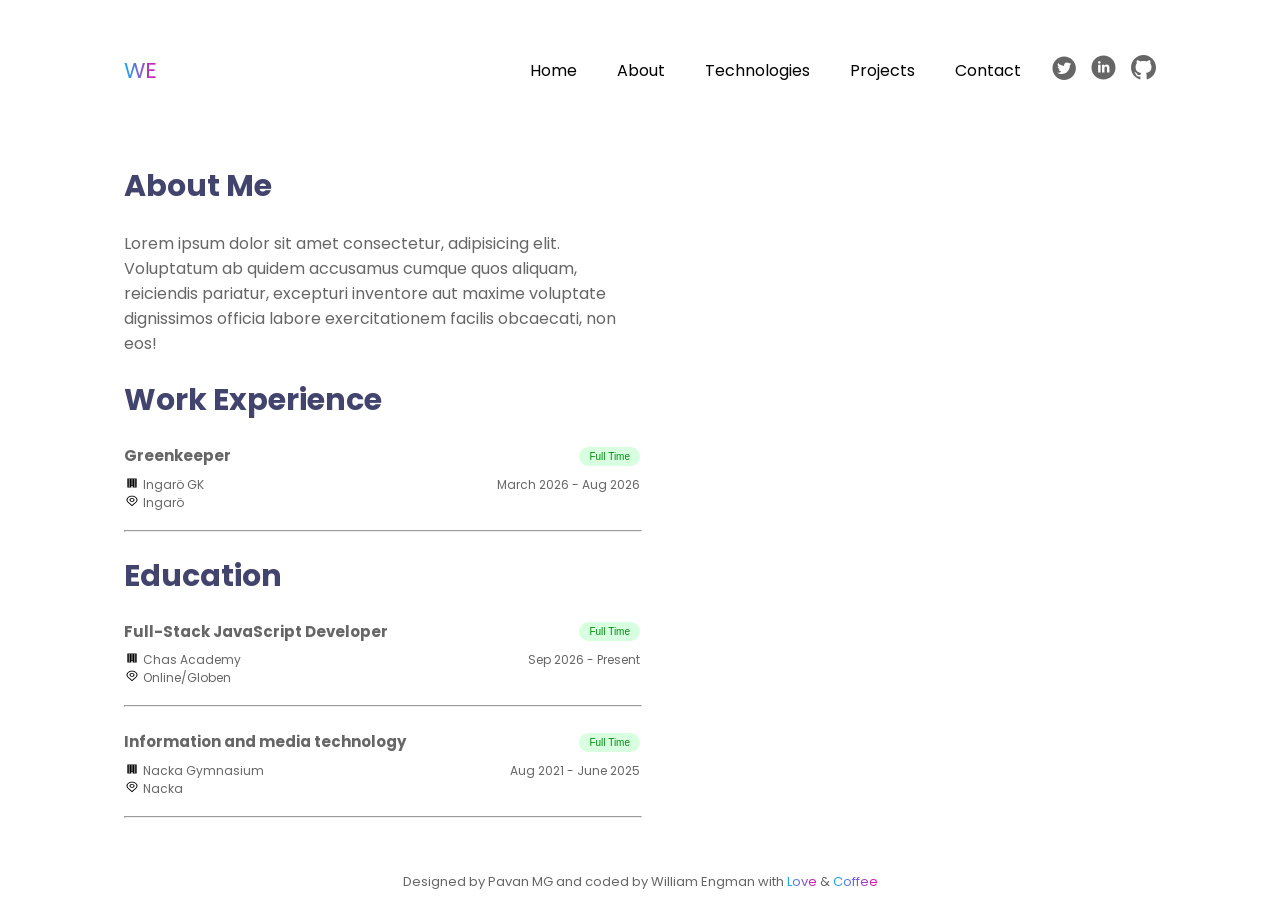
==== pages/about.html @ 75f8ebe2 "Refactor headings and styles in about, projects, and technologies pages; enhance layout and responsi" ====
<!DOCTYPE html>
<html lang="en">
<head>
    <meta charset="UTF-8">
    <meta name="viewport" content="width=device-width, initial-scale=1.0">
    <link rel="stylesheet" href="../styles/base.css">
    <link rel="stylesheet" href="../styles/about.css">
    <title>About</title>
</head>
<body>
    <div class="container">
        <header>
            <a href="../index.html" class="logo">WE</a>
            <!-- Mobile -->
            <details class="mobile-menu">
                <summary>☰</summary>

                <div class="menu-content">
                <nav>
                    <ul>
                        <li><a href="../index.html">Home</a></li>
                        <li><a href="about.html">About</a></li>
                        <li><a href="technologies.html">Technologies</a></li>
                        <li><a href="projects.html">Projects</a></li>
                        <li><a href="contact.html">Contact</a></li>
                    </ul>

                    <div class="socials">
                        <a href="#"><img src="../svg/social/twitter.svg" alt="Twitter"></a>
                        <a href="#"><img src="../svg/social/linkedin.svg" alt="LinkedIn"></a>
                        <a href="#"><img src="../svg/social/github.svg" alt="GitHub"></a>
                    </div>
                </nav>
                </div>
            </details>

            <!-- Desktop -->
            <div class="desktop-menu">
                <nav>
                    <ul>
                        <li><a href="../index.html">Home</a></li>
                        <li><a href="about.html">About</a></li>
                        <li><a href="technologies.html">Technologies</a></li>
                        <li><a href="projects.html">Projects</a></li>
                        <li><a href="contact.html">Contact</a></li>
                    </ul>
                </nav>

                <div class="socials">
                    <a href="#"><img src="../svg/social/twitter-light.svg" alt="Twitter"></a>
                    <a href="#"><img src="../svg/social/linkedin-light.svg" alt="LinkedIn"></a>
                    <a href="#"><img src="../svg/social/github-light.svg" alt="GitHub"></a>
                </div>
            </div>
        </header>

        <main>
            <section class="about-me"> 
                <h1 class="title-h1">About Me</h1>
                <p class="about-text">Lorem ipsum dolor sit amet consectetur, adipisicing elit. Voluptatum ab quidem accusamus cumque quos aliquam, 
                    reiciendis pariatur, excepturi inventore aut maxime voluptate 
                    dignissimos officia labore exercitationem facilis obcaecati, non eos!
                </p>
            </section>

            <section>
                <h2 class="title">Work Experience</h2>
                <div class="career-list">
                    <article class="career">
                        <h3>Greenkeeper</h3>

                        <button class="career-type">Full Time</button>

                        <div class="career-info">
                            <p><img src="../svg/career/office.svg"> Ingarö GK</p>
                            <p><img src="../svg/career/location.svg"> Ingarö</p>
                        </div>

                        <time class="career-date">
                            <p>March 2026 - Aug 2026</p> 
                        </time>
                        <hr>
                    </article>
                </div>
            </section>
            
            <section>
                <h2 class="title">Education</h2>
                <div class="career-list">
                    <article class="career">
                        <h3>Full-Stack JavaScript Developer</h3>

                        <button class="career-type">Full Time</button>

                        <div class="career-info">
                            <p><img src="../svg/career/office.svg"> Chas Academy</p>
                            <p><img src="../svg/career/location.svg"> Online/Globen</p>
                        </div>

                        <time class="career-date">
                            <p>Sep 2026 - Present</p> 
                        </time>
                        <hr>
                    </article>

                    <article class="career">
                        <h3>Information and media technology</h3>

                        <button class="career-type">Full Time</button>

                        <div class="career-info">
                            <p><img src="../svg/career/office.svg"> Nacka Gymnasium</p>
                            <p><img src="../svg/career/location.svg"> Nacka</p>
                        </div>

                        <time class="career-date">
                            <p>Aug 2021 - June 2025</p> 
                        </time>
                        <hr>
                    </article>
                </div>
            </section>
        </main>
    </div>

    <footer class="site-footer">
        <p>
            Designed by Pavan MG and coded by William Engman with <span>Love</span> & <span>Coffee</span>
        </p>
    </footer>
</body>
</html>
---- styles/base.css ----
@import url('https://fonts.googleapis.com/css2?family=Poppins:wght@400;500;600;700&display=swap');

* {
  margin: 0;
}

:root {
  /* Colors */
  --color-heading: #42446e;
  --gradient-heading: linear-gradient(
    90deg,
    #13b0f5 0%,
    #e70faa 100%
  );

  --color-content-dark: #666666;
  --color-heading-dark-mode: #cccccc;
  --color-content-light: #a7a7a7;
  --color-dark-mode: #191919;

  --color-button-text: #018c0f;
  --color-button-success: #d7ffe0;

  /* Layout */
  --mobile-page-padding: 24px;
  --desktop-page-padding: 30px 100px;
  --title-padding: 25px;
  --mobile-padding-nav-to-title: 60px;
  --desktop-padding-nav-to-title: 80px;

  /* Gradients */
  --gradient-360: linear-gradient(
    360deg,
    #13b0f5 0%,
    #e70faa 100%
  );

  /* Typography */
  --nav-fontsize: 22px;
}

/* Mobile styles */

body {
  min-height: 100vh;
  display: flex;
  flex-direction: column;
  font-family: "Poppins", sans-serif;
}

a {
    color: var(--color-dark)
}

.title-h1 {
  padding-top: var(--mobile-padding-nav-to-title);
}

.title {
    padding-top: var(--title-padding);
}

h1, 
h2
{
  font-size: 21px;
  line-height: 1.3;
}

h3 {
  font-size: 15px;
  color: var(--color-content-dark);
  line-height: 1.5;
}

p {
  color: var(--color-content-dark);
}

.container {
    margin: var(--mobile-page-padding);
    flex: 1;
    display: flex;
    flex-direction: column;
}

header {
  display: grid;
  grid-template-columns: auto 1fr;
  align-items: start;
}

footer {
  text-align: center;
  height: 1px;

  p {
    padding: 0px;
    font-size: 13px;
  }

  span {
    background: var(--gradient-heading);
    background-clip: text;
    -webkit-background-clip: text;

    color: transparent;
    -webkit-text-fill-color: transparent;
  }
}

.logo {
    grid-column: 1;
    text-decoration: none;
    font-size: var(--nav-fontsize);

    background: var(--gradient-heading);
    background-clip: text;
    -webkit-background-clip: text;

    color: transparent;
    -webkit-text-fill-color: transparent;
}

.desktop-menu {
  display: none;
}

.mobile-menu {
  grid-column: 2;
  width: 100%;
}

summary {
  list-style: none;
  font-size: var(--nav-fontsize);
  text-align: right;
  cursor: pointer;

  user-select: none;
  -webkit-user-select: none;

  -webkit-tap-highlight-color: transparent;
}

.menu-content {
  margin-top: 20px;
}

nav ul {
    list-style: none;
    padding: 0;

    display: flex;
    flex-direction: column;
    align-items: center;

    a {
        color: black;
        text-decoration: none;
    }
}

.socials {
    display: flex;
    margin-top: 15px;
    justify-content: center;
    gap: 85px;
    
    img {
        width: 25px;
    }
}

/* Desktop */
@media (min-width: 1024px) {

  /* Nav */
  header {
    display: flex;
    align-items: center;
    justify-content: space-between;
  }

  .mobile-menu {
    display: none;
  }

  .desktop-menu {
    display: flex;
    align-items: center;
    gap: 30px;
  }

  .desktop-menu nav ul {
    display: flex;
    flex-direction: row;
    gap: 40px;
  }

  .desktop-menu .socials {
    display: flex;
    gap: 15px;
    margin-top: 0;
  }

  /* Text */
  h1, 
  h2
  {
    font-size: 30px;
    line-height: 1.3;
    color: var(--color-heading);
  }

  .container {
    padding: var(--desktop-page-padding);
  }

  footer {
    padding-bottom: 30px;
  }

  .title-h1 {
    padding-top: var(--desktop-padding-nav-to-title);
  }
}
---- styles/about.css ----
.about-text {
    padding-top: 25px;
}

h2 {
    padding-bottom: 25px;
}

.career {
    display: grid;
    grid-template-columns: 1fr auto;
    gap: 8px 16px;
    align-items: start;

    p {
        font-size: 12px;
    }
}

.career-list {
  display: flex;
  flex-direction: column;
  gap: 24px;
}

.career-type {
    justify-self: end;
    align-self: center;
    color: var(--color-button-text);
    background-color: var(--color-button-success);
    border-radius: 25px;
    font-size: 10px;
    padding: 4px 10px;
    border: 0px;
}

.career hr {
    margin-top: 10px;
    grid-column: 1 / -1;
    width: 100%;
}

/* desktop */
@media (min-width: 1024px) {
    main {
        width: 50%;
    }
}
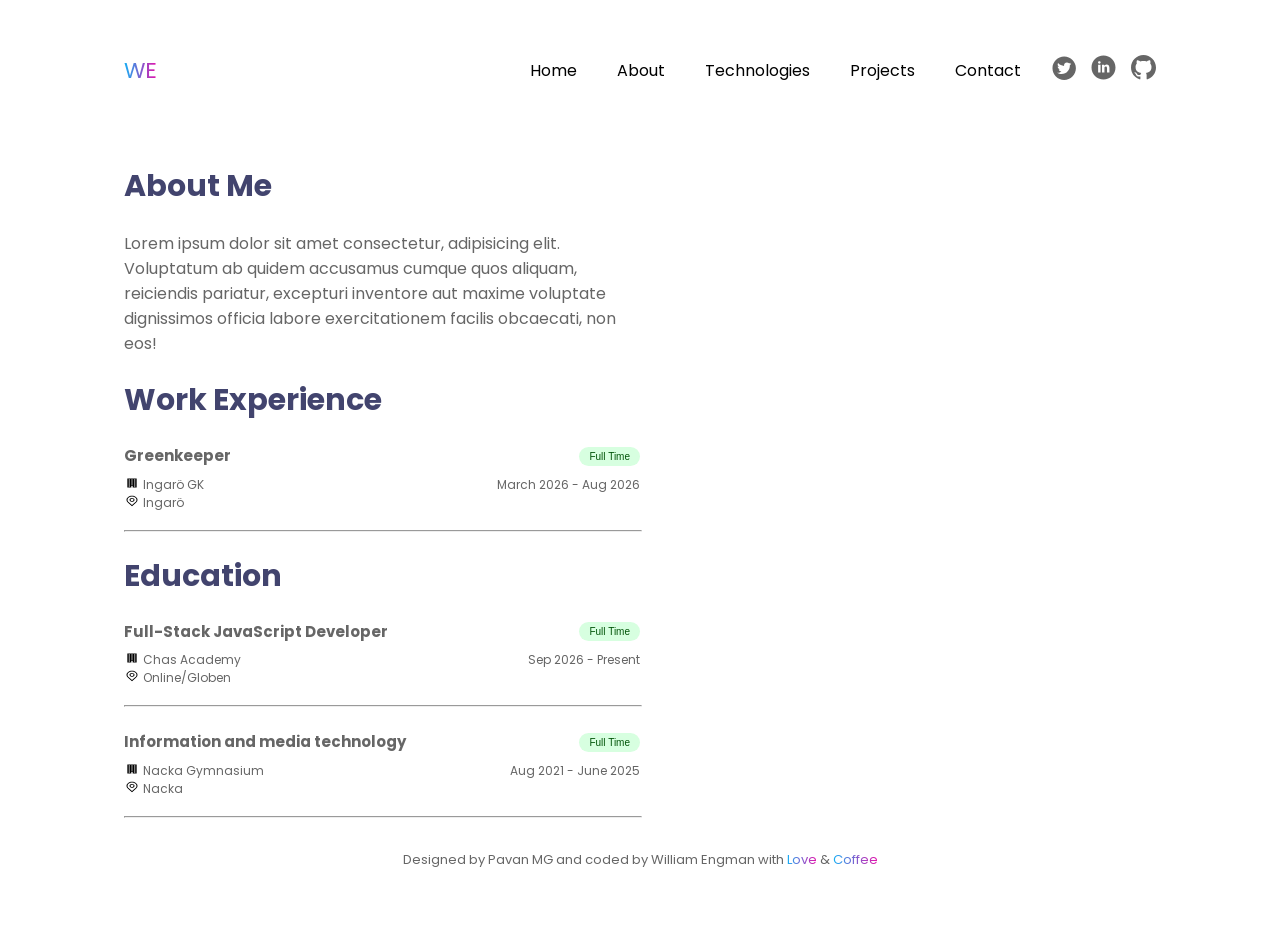
==== commit d0da9884: "Update alt attributes for images in multiple pages; enhance email links in contact page; adjust styl" ====
--- a/pages/about.html
+++ b/pages/about.html
@@ -72,8 +72,8 @@
                         <button class="career-type">Full Time</button>
 
                         <div class="career-info">
-                            <p><img src="../svg/career/office.svg"> Ingarö GK</p>
-                            <p><img src="../svg/career/location.svg"> Ingarö</p>
+                            <p><img src="../svg/career/office.svg" alt=""> Ingarö GK</p>
+                            <p><img src="../svg/career/location.svg" alt=""> Ingarö</p>
                         </div>
 
                         <time class="career-date">
@@ -93,8 +93,8 @@
                         <button class="career-type">Full Time</button>
 
                         <div class="career-info">
-                            <p><img src="../svg/career/office.svg"> Chas Academy</p>
-                            <p><img src="../svg/career/location.svg"> Online/Globen</p>
+                            <p><img src="../svg/career/office.svg" alt=""> Chas Academy</p>
+                            <p><img src="../svg/career/location.svg" alt=""> Online/Globen</p>
                         </div>
 
                         <time class="career-date">
@@ -109,8 +109,8 @@
                         <button class="career-type">Full Time</button>
 
                         <div class="career-info">
-                            <p><img src="../svg/career/office.svg"> Nacka Gymnasium</p>
-                            <p><img src="../svg/career/location.svg"> Nacka</p>
+                            <p><img src="../svg/career/office.svg" alt=""> Nacka Gymnasium</p>
+                            <p><img src="../svg/career/location.svg" alt=""> Nacka</p>
                         </div>
 
                         <time class="career-date">
--- a/styles/base.css
+++ b/styles/base.css
@@ -18,14 +18,14 @@
   --color-content-light: #a7a7a7;
   --color-dark-mode: #191919;
 
-  --color-button-text: #018c0f;
+  --color-button-text: #005408;
   --color-button-success: #d7ffe0;
 
   /* Layout */
   --mobile-page-padding: 24px;
   --desktop-page-padding: 30px 100px;
   --title-padding: 25px;
-  --mobile-padding-nav-to-title: 60px;
+  --mobile-padding-nav-to-title: 50px;
   --desktop-padding-nav-to-title: 80px;
 
   /* Gradients */
@@ -91,8 +91,12 @@
 }
 
 footer {
+  position: sticky;
+  bottom: 0;
+
   text-align: center;
-  height: 1px;
+  padding: 10px 0;
+  background: white;
 
   p {
     padding: 0px;
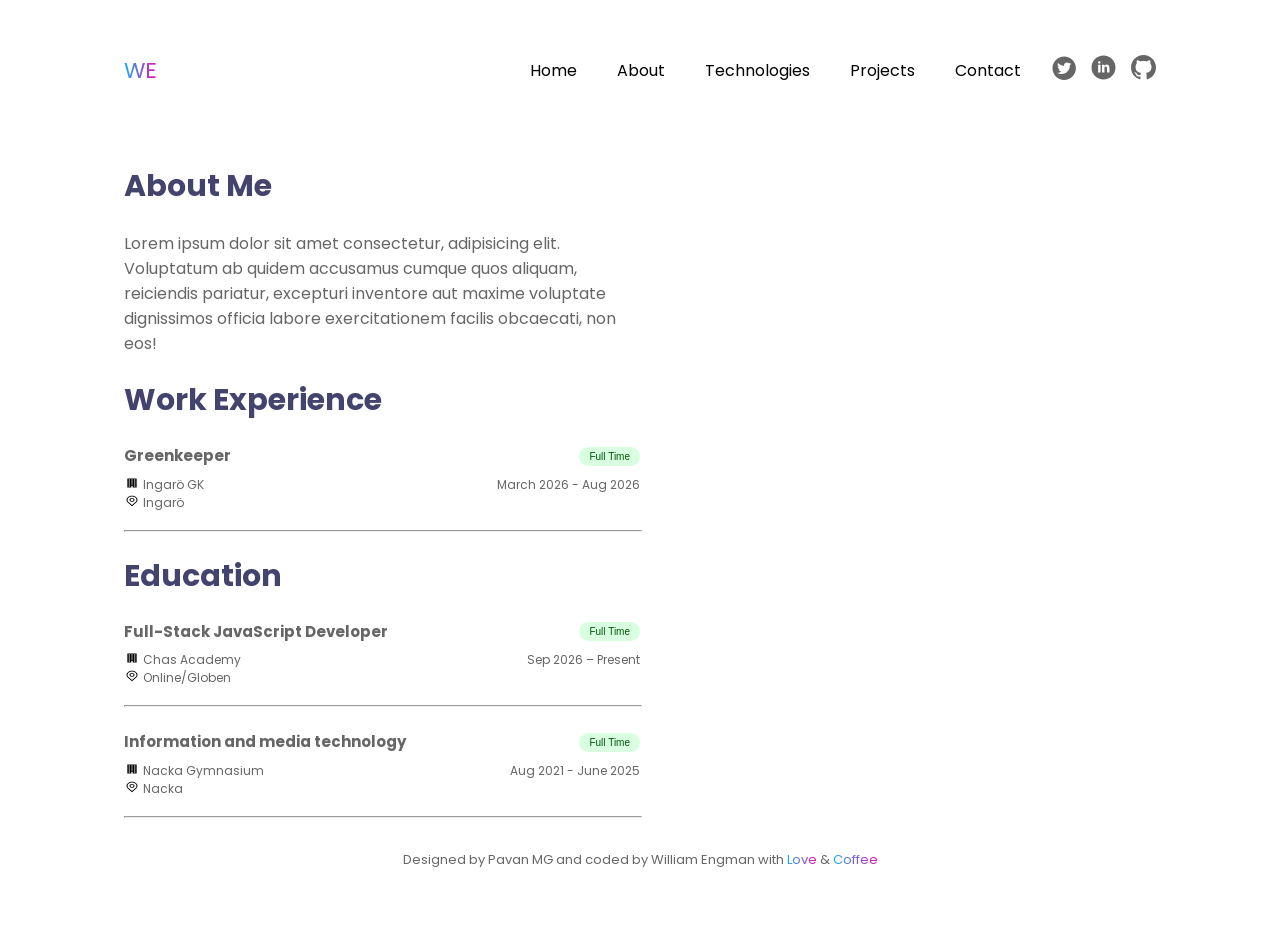
==== commit 9ddcce1f: "FIX: WCAG AA and w3 validator Refactor date formatting in about page; enhance contact page layout fo" ====
--- a/pages/about.html
+++ b/pages/about.html
@@ -76,9 +76,11 @@
                             <p><img src="../svg/career/location.svg" alt=""> Ingarö</p>
                         </div>
 
-                        <time class="career-date">
-                            <p>March 2026 - Aug 2026</p> 
-                        </time>
+                        <div class="career-date">
+                            <time datetime="2026-03">March 2026</time>
+                            -
+                            <time datetime="2026-08">Aug 2026</time>
+                        </div>
                         <hr>
                     </article>
                 </div>
@@ -97,9 +99,9 @@
                             <p><img src="../svg/career/location.svg" alt=""> Online/Globen</p>
                         </div>
 
-                        <time class="career-date">
-                            <p>Sep 2026 - Present</p> 
-                        </time>
+                        <div class="career-date">
+                            <time datetime="2026-09">Sep 2026</time> – Present
+                        </div>
                         <hr>
                     </article>
 
@@ -113,9 +115,11 @@
                             <p><img src="../svg/career/location.svg" alt=""> Nacka</p>
                         </div>
 
-                        <time class="career-date">
-                            <p>Aug 2021 - June 2025</p> 
-                        </time>
+                        <div class="career-date">
+                            <time datetime="2021-08">Aug 2021</time>
+                            -
+                            <time datetime="2025-06">June 2025</time>
+                        </div>
                         <hr>
                     </article>
                 </div>
--- a/styles/base.css
+++ b/styles/base.css
@@ -73,7 +73,7 @@
   line-height: 1.5;
 }
 
-p {
+p, .career-date {
   color: var(--color-content-dark);
 }
 
--- a/styles/about.css
+++ b/styles/about.css
@@ -12,15 +12,16 @@
     gap: 8px 16px;
     align-items: start;
 
-    p {
+    p,
+    .career-date {
         font-size: 12px;
     }
 }
 
 .career-list {
-  display: flex;
-  flex-direction: column;
-  gap: 24px;
+    display: flex;
+    flex-direction: column;
+    gap: 24px;
 }
 
 .career-type {
@@ -45,5 +46,4 @@
     main {
         width: 50%;
     }
-}
-
+}
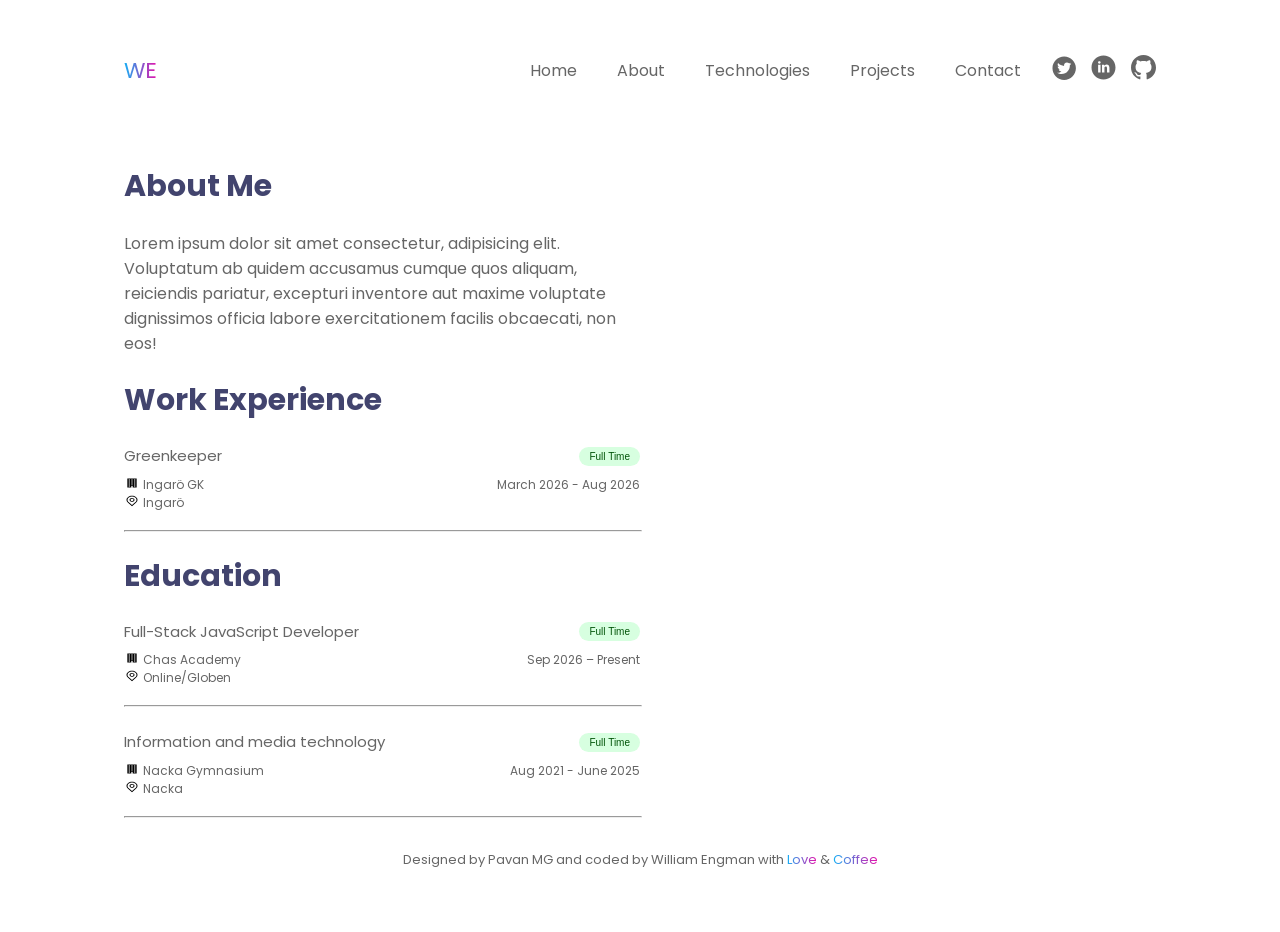
==== commit 645e231b: "+ Added Darkmode Enhance social media icons with invert filter for better visibility in darkmode; up" ====
--- a/pages/about.html
+++ b/pages/about.html
@@ -26,9 +26,9 @@
                     </ul>
 
                     <div class="socials">
-                        <a href="#"><img src="../svg/social/twitter.svg" alt="Twitter"></a>
-                        <a href="#"><img src="../svg/social/linkedin.svg" alt="LinkedIn"></a>
-                        <a href="#"><img src="../svg/social/github.svg" alt="GitHub"></a>
+                        <a href="#"><img class="icon-invert" src="../svg/social/twitter.svg" alt="Twitter"></a>
+                        <a href="#"><img class="icon-invert" src="../svg/social/linkedin.svg" alt="LinkedIn"></a>
+                        <a href="#"><img class="icon-invert" src="../svg/social/github.svg" alt="GitHub"></a>
                     </div>
                 </nav>
                 </div>
@@ -72,8 +72,8 @@
                         <button class="career-type">Full Time</button>
 
                         <div class="career-info">
-                            <p><img src="../svg/career/office.svg" alt=""> Ingarö GK</p>
-                            <p><img src="../svg/career/location.svg" alt=""> Ingarö</p>
+                            <p><img class="icon-invert" src="../svg/career/office.svg" alt=""> Ingarö GK</p>
+                            <p><img class="icon-invert" src="../svg/career/location.svg" alt=""> Ingarö</p>
                         </div>
 
                         <div class="career-date">
@@ -95,8 +95,8 @@
                         <button class="career-type">Full Time</button>
 
                         <div class="career-info">
-                            <p><img src="../svg/career/office.svg" alt=""> Chas Academy</p>
-                            <p><img src="../svg/career/location.svg" alt=""> Online/Globen</p>
+                            <p><img class="icon-invert" src="../svg/career/office.svg" alt=""> Chas Academy</p>
+                            <p><img class="icon-invert" src="../svg/career/location.svg" alt=""> Online/Globen</p>
                         </div>
 
                         <div class="career-date">
@@ -111,8 +111,8 @@
                         <button class="career-type">Full Time</button>
 
                         <div class="career-info">
-                            <p><img src="../svg/career/office.svg" alt=""> Nacka Gymnasium</p>
-                            <p><img src="../svg/career/location.svg" alt=""> Nacka</p>
+                            <p><img class="icon-invert" src="../svg/career/office.svg" alt=""> Nacka Gymnasium</p>
+                            <p><img class="icon-invert" src="../svg/career/location.svg" alt=""> Nacka</p>
                         </div>
 
                         <div class="career-date">
--- a/styles/base.css
+++ b/styles/base.css
@@ -6,20 +6,26 @@
 
 :root {
   /* Colors */
-  --color-heading: #42446e;
+  color-scheme: light dark;
+  
   --gradient-heading: linear-gradient(
     90deg,
     #13b0f5 0%,
     #e70faa 100%
   );
 
-  --color-content-dark: #666666;
+  /* Colors */
+  --color-bg: #ffffff;
+  --color-heading: #42446e;
+  --color-text: #666666;
   --color-heading-dark-mode: #cccccc;
-  --color-content-light: #a7a7a7;
-  --color-dark-mode: #191919;
+  --color-h2-projects: #000000;
 
   --color-button-text: #005408;
   --color-button-success: #d7ffe0;
+  
+  --project-card-background: #ffffff;
+  --project-card-shadow: #e2e2e2;
 
   /* Layout */
   --mobile-page-padding: 24px;
@@ -39,9 +45,30 @@
   --nav-fontsize: 22px;
 }
 
+/* Dark Mode */
+@media (prefers-color-scheme: dark) {
+  :root {
+    /* Colors */
+    --color-bg: #191919;
+    --color-heading: #D9D9D9;
+    --color-text: #a7a7a7;
+    --color-text-muted: #a7a7a7;
+    --color-card: #363636;
+    --color-h2-projects: var(--color-text);
+
+    --project-card-background: #363636;
+    --project-card-shadow: none;
+  }
+
+  /* Makes dark icons lighter (black icons become white icons) */
+  .icon-invert {
+    filter: invert(1);
+  }
+}
+
 /* Mobile styles */
-
 body {
+  background-color: var(--color-bg);
   min-height: 100vh;
   display: flex;
   flex-direction: column;
@@ -49,7 +76,8 @@
 }
 
 a {
-    color: var(--color-dark)
+    color: var(--color-text);
+    text-decoration: none;
 }
 
 .title-h1 {
@@ -60,7 +88,7 @@
     padding-top: var(--title-padding);
 }
 
-h1, 
+h1,
 h2
 {
   font-size: 21px;
@@ -69,12 +97,13 @@
 
 h3 {
   font-size: 15px;
-  color: var(--color-content-dark);
+  color: var(--color-text);
+  font-weight: 400;
   line-height: 1.5;
 }
 
 p, .career-date {
-  color: var(--color-content-dark);
+  color: var(--color-text);
 }
 
 .container {
@@ -96,7 +125,7 @@
 
   text-align: center;
   padding: 10px 0;
-  background: white;
+  background: var(--color-bg);
 
   p {
     padding: 0px;
@@ -158,11 +187,6 @@
     display: flex;
     flex-direction: column;
     align-items: center;
-
-    a {
-        color: black;
-        text-decoration: none;
-    }
 }
 
 .socials {
--- a/styles/about.css
+++ b/styles/about.css
@@ -1,3 +1,4 @@
+/* Mobile styles */
 .about-text {
     padding-top: 25px;
 }
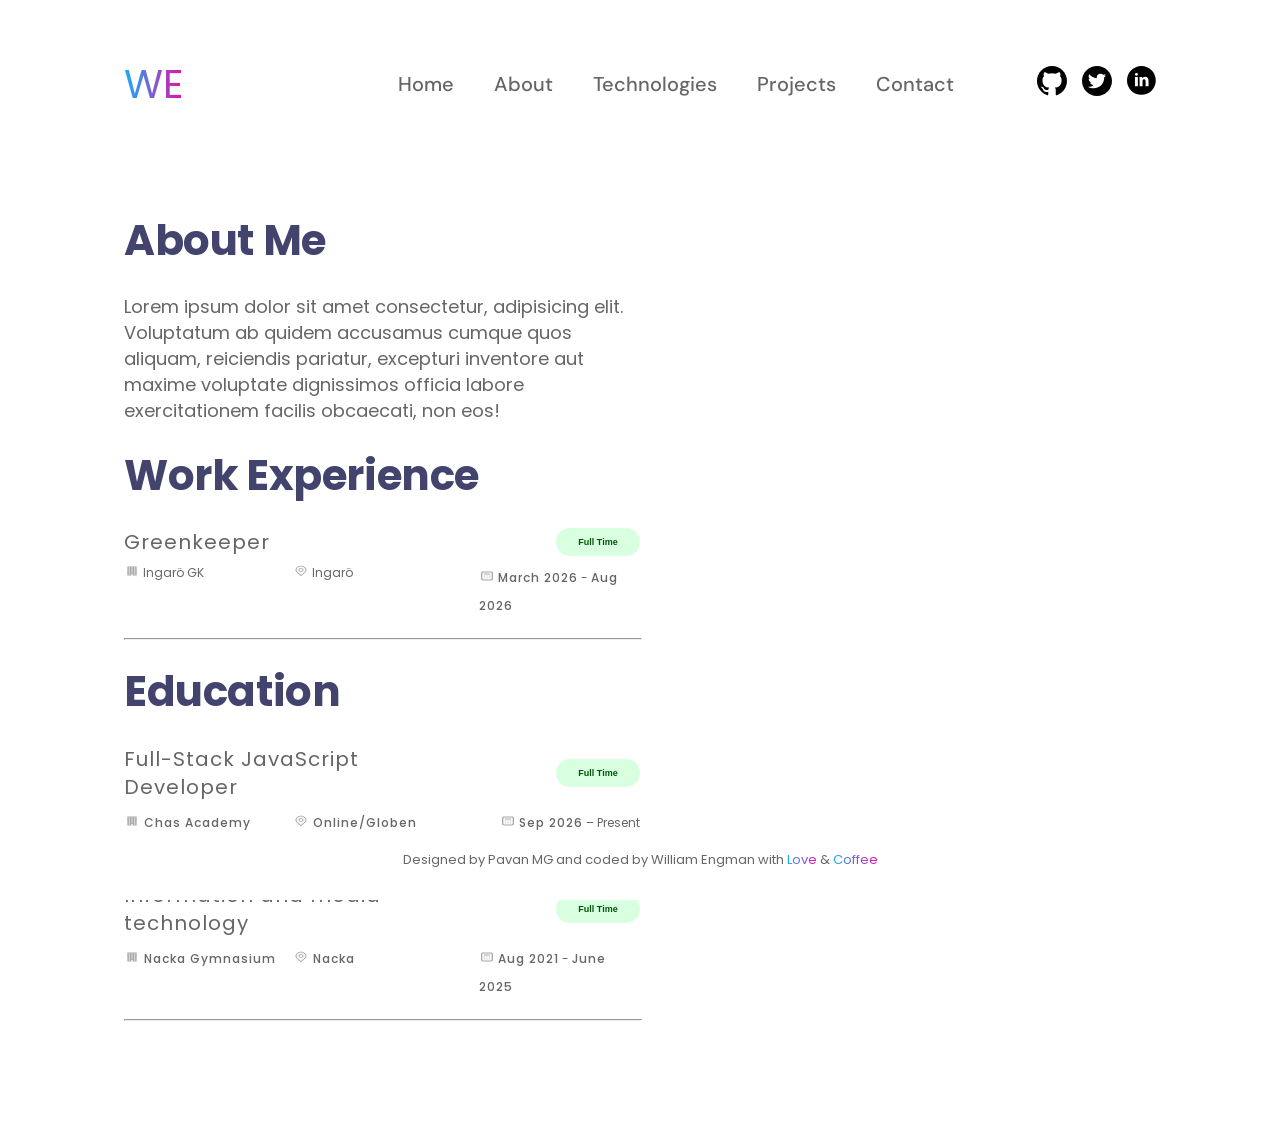
==== commit ea3df8be: "Enhance styles and update SVG assets - Matched Figma sizes for desktop  - Updated base.css to includ" ====
--- a/pages/about.html
+++ b/pages/about.html
@@ -1,136 +1,384 @@
-<!DOCTYPE html>
+<!doctype html>
 <html lang="en">
-<head>
-    <meta charset="UTF-8">
-    <meta name="viewport" content="width=device-width, initial-scale=1.0">
-    <link rel="stylesheet" href="../styles/base.css">
-    <link rel="stylesheet" href="../styles/about.css">
+  <head>
+    <meta charset="UTF-8" />
+    <meta name="viewport" content="width=device-width, initial-scale=1.0" />
+    <link rel="stylesheet" href="../styles/base.css" />
+    <link rel="stylesheet" href="../styles/about.css" />
     <title>About</title>
-</head>
-<body>
+  </head>
+  <body>
     <div class="container">
-        <header>
-            <a href="../index.html" class="logo">WE</a>
-            <!-- Mobile -->
-            <details class="mobile-menu">
-                <summary>☰</summary>
-
-                <div class="menu-content">
-                <nav>
-                    <ul>
-                        <li><a href="../index.html">Home</a></li>
-                        <li><a href="about.html">About</a></li>
-                        <li><a href="technologies.html">Technologies</a></li>
-                        <li><a href="projects.html">Projects</a></li>
-                        <li><a href="contact.html">Contact</a></li>
-                    </ul>
-
-                    <div class="socials">
-                        <a href="#"><img class="icon-invert" src="../svg/social/twitter.svg" alt="Twitter"></a>
-                        <a href="#"><img class="icon-invert" src="../svg/social/linkedin.svg" alt="LinkedIn"></a>
-                        <a href="#"><img class="icon-invert" src="../svg/social/github.svg" alt="GitHub"></a>
-                    </div>
-                </nav>
-                </div>
-            </details>
-
-            <!-- Desktop -->
-            <div class="desktop-menu">
-                <nav>
-                    <ul>
-                        <li><a href="../index.html">Home</a></li>
-                        <li><a href="about.html">About</a></li>
-                        <li><a href="technologies.html">Technologies</a></li>
-                        <li><a href="projects.html">Projects</a></li>
-                        <li><a href="contact.html">Contact</a></li>
-                    </ul>
-                </nav>
-
-                <div class="socials">
-                    <a href="#"><img src="../svg/social/twitter-light.svg" alt="Twitter"></a>
-                    <a href="#"><img src="../svg/social/linkedin-light.svg" alt="LinkedIn"></a>
-                    <a href="#"><img src="../svg/social/github-light.svg" alt="GitHub"></a>
-                </div>
-            </div>
-        </header>
-
-        <main>
-            <section class="about-me"> 
-                <h1 class="title-h1">About Me</h1>
-                <p class="about-text">Lorem ipsum dolor sit amet consectetur, adipisicing elit. Voluptatum ab quidem accusamus cumque quos aliquam, 
-                    reiciendis pariatur, excepturi inventore aut maxime voluptate 
-                    dignissimos officia labore exercitationem facilis obcaecati, non eos!
-                </p>
-            </section>
-
-            <section>
-                <h2 class="title">Work Experience</h2>
-                <div class="career-list">
-                    <article class="career">
-                        <h3>Greenkeeper</h3>
-
-                        <button class="career-type">Full Time</button>
-
-                        <div class="career-info">
-                            <p><img class="icon-invert" src="../svg/career/office.svg" alt=""> Ingarö GK</p>
-                            <p><img class="icon-invert" src="../svg/career/location.svg" alt=""> Ingarö</p>
-                        </div>
-
-                        <div class="career-date">
-                            <time datetime="2026-03">March 2026</time>
-                            -
-                            <time datetime="2026-08">Aug 2026</time>
-                        </div>
-                        <hr>
-                    </article>
-                </div>
-            </section>
-            
-            <section>
-                <h2 class="title">Education</h2>
-                <div class="career-list">
-                    <article class="career">
-                        <h3>Full-Stack JavaScript Developer</h3>
-
-                        <button class="career-type">Full Time</button>
-
-                        <div class="career-info">
-                            <p><img class="icon-invert" src="../svg/career/office.svg" alt=""> Chas Academy</p>
-                            <p><img class="icon-invert" src="../svg/career/location.svg" alt=""> Online/Globen</p>
-                        </div>
-
-                        <div class="career-date">
-                            <time datetime="2026-09">Sep 2026</time> – Present
-                        </div>
-                        <hr>
-                    </article>
-
-                    <article class="career">
-                        <h3>Information and media technology</h3>
-
-                        <button class="career-type">Full Time</button>
-
-                        <div class="career-info">
-                            <p><img class="icon-invert" src="../svg/career/office.svg" alt=""> Nacka Gymnasium</p>
-                            <p><img class="icon-invert" src="../svg/career/location.svg" alt=""> Nacka</p>
-                        </div>
-
-                        <div class="career-date">
-                            <time datetime="2021-08">Aug 2021</time>
-                            -
-                            <time datetime="2025-06">June 2025</time>
-                        </div>
-                        <hr>
-                    </article>
-                </div>
-            </section>
-        </main>
+      <header>
+        <a href="../index.html" class="logo">WE</a>
+        <!-- Mobile -->
+        <details class="mobile-menu">
+          <summary>☰</summary>
+
+          <div class="menu-content">
+            <nav>
+              <ul>
+                <li><a href="../index.html">Home</a></li>
+                <li><a href="about.html">About</a></li>
+                <li><a href="technologies.html">Technologies</a></li>
+                <li><a href="projects.html">Projects</a></li>
+                <li><a href="contact.html">Contact</a></li>
+              </ul>
+
+              <div class="socials">
+                <a href="#"
+                  ><svg
+                    width="30"
+                    height="30"
+                    viewBox="0 0 30 30"
+                    fill="none"
+                    xmlns="http://www.w3.org/2000/svg"
+                    class="github-svg-nav"
+                  >
+                    <path
+                      fill-rule="evenodd"
+                      clip-rule="evenodd"
+                      d="M15 0C6.7125 0 0 6.7125 0 15C0 21.6375 4.29375 27.2437 10.2563 29.2313C11.0063 29.3625 11.2875 28.9125 11.2875 28.5188C11.2875 28.1625 11.2688 26.9813 11.2688 25.725C7.5 26.4188 6.525 24.8062 6.225 23.9625C6.05625 23.5312 5.325 22.2 4.6875 21.8438C4.1625 21.5625 3.4125 20.8687 4.66875 20.85C5.85 20.8313 6.69375 21.9375 6.975 22.3875C8.325 24.6562 10.4812 24.0187 11.3438 23.625C11.475 22.65 11.8688 21.9937 12.3 21.6187C8.9625 21.2437 5.475 19.95 5.475 14.2125C5.475 12.5813 6.05625 11.2313 7.0125 10.1813C6.8625 9.80625 6.3375 8.26875 7.1625 6.20625C7.1625 6.20625 8.41875 5.8125 11.2875 7.74375C12.4875 7.40625 13.7625 7.2375 15.0375 7.2375C16.3125 7.2375 17.5875 7.40625 18.7875 7.74375C21.6562 5.79375 22.9125 6.20625 22.9125 6.20625C23.7375 8.26875 23.2125 9.80625 23.0625 10.1813C24.0188 11.2313 24.6 12.5625 24.6 14.2125C24.6 19.9688 21.0938 21.2437 17.7563 21.6187C18.3 22.0875 18.7688 22.9875 18.7688 24.3937C18.7688 26.4 18.75 28.0125 18.75 28.5188C18.75 28.9125 19.0312 29.3813 19.7812 29.2313C22.759 28.2259 25.3465 26.3121 27.1796 23.7592C29.0127 21.2063 29.9991 18.1429 30 15C30 6.7125 23.2875 0 15 0Z"
+                      fill="#000000"
+                    />
+                  </svg>
+                </a>
+                <a href="#"
+                  ><svg
+                    width="30"
+                    height="30"
+                    viewBox="0 0 30 30"
+                    fill="none"
+                    xmlns="http://www.w3.org/2000/svg"
+                    class="twitter-svg-nav"
+                  >
+                    <path
+                      d="M15 0C6.71652 0 0 6.71652 0 15C0 23.2835 6.71652 30 15 30C23.2835 30 30 23.2835 30 15C30 6.71652 23.2835 0 15 0ZM22.2087 11.3069C22.2187 11.4643 22.2187 11.6283 22.2187 11.7891C22.2187 16.7042 18.4754 22.3661 11.635 22.3661C9.52567 22.3661 7.57031 21.7533 5.92299 20.6987C6.22433 20.7321 6.51228 20.7455 6.82031 20.7455C8.56138 20.7455 10.1618 20.1562 11.4375 19.1585C9.80357 19.125 8.4308 18.0536 7.96205 16.5804C8.5346 16.6641 9.05022 16.6641 9.63951 16.5134C8.79819 16.3425 8.04199 15.8855 7.49938 15.2203C6.95678 14.555 6.66123 13.7223 6.66295 12.8638V12.817C7.15513 13.0949 7.73438 13.2656 8.3404 13.2891C7.83095 12.9495 7.41314 12.4895 7.12403 11.9499C6.83493 11.4102 6.68345 10.8075 6.68304 10.1953C6.68304 9.50223 6.86384 8.86942 7.18862 8.32031C8.12244 9.46988 9.28771 10.4101 10.6087 11.0798C11.9297 11.7495 13.3768 12.1338 14.856 12.2076C14.3304 9.67969 16.2188 7.63393 18.4888 7.63393C19.5603 7.63393 20.5246 8.08259 21.2042 8.8058C22.0446 8.64844 22.8482 8.3337 23.5647 7.91183C23.2868 8.77232 22.7042 9.49888 21.9308 9.95759C22.6808 9.87723 23.404 9.66964 24.0737 9.37835C23.5681 10.1217 22.9353 10.7812 22.2087 11.3069Z"
+                      fill="#000000"
+                    />
+                  </svg>
+                </a>
+                <a href="#"
+                  ><svg
+                    width="29"
+                    height="29"
+                    viewBox="0 0 29 29"
+                    fill="none"
+                    xmlns="http://www.w3.org/2000/svg"
+                    class="linkedin-svg-nav"
+                  >
+                    <path
+                      d="M14.4 0C6.447 0 0 6.447 0 14.4C0 22.353 6.447 28.8 14.4 28.8C22.353 28.8 28.8 22.353 28.8 14.4C28.8 6.447 22.353 0 14.4 0ZM10.875 20.3685H7.959V10.9845H10.875V20.3685ZM9.399 9.8325C8.478 9.8325 7.8825 9.18 7.8825 8.373C7.8825 7.5495 8.496 6.9165 9.4365 6.9165C10.377 6.9165 10.953 7.5495 10.971 8.373C10.971 9.18 10.377 9.8325 9.399 9.8325ZM21.525 20.3685H18.609V15.168C18.609 13.9575 18.186 13.1355 17.1315 13.1355C16.326 13.1355 15.8475 13.692 15.636 14.2275C15.558 14.418 15.5385 14.688 15.5385 14.9565V20.367H12.621V13.977C12.621 12.8055 12.5835 11.826 12.5445 10.983H15.078L15.2115 12.2865H15.27C15.654 11.6745 16.5945 10.7715 18.168 10.7715C20.0865 10.7715 21.525 12.057 21.525 14.82V20.3685Z"
+                      fill="#000000"
+                    />
+                  </svg>
+                </a>
+              </div>
+            </nav>
+          </div>
+        </details>
+
+        <!-- Desktop -->
+        <div class="desktop-menu">
+          <nav>
+            <ul>
+              <li><a href="../index.html">Home</a></li>
+              <li><a href="about.html">About</a></li>
+              <li><a href="technologies.html">Technologies</a></li>
+              <li><a href="projects.html">Projects</a></li>
+              <li><a href="contact.html">Contact</a></li>
+            </ul>
+          </nav>
+
+          <div class="socials">
+            <a href="#"
+              ><svg
+                width="30"
+                height="30"
+                viewBox="0 0 30 30"
+                fill="none"
+                xmlns="http://www.w3.org/2000/svg"
+              >
+                <path
+                  fill-rule="evenodd"
+                  clip-rule="evenodd"
+                  d="M15 0C6.7125 0 0 6.7125 0 15C0 21.6375 4.29375 27.2437 10.2563 29.2313C11.0063 29.3625 11.2875 28.9125 11.2875 28.5188C11.2875 28.1625 11.2688 26.9813 11.2688 25.725C7.5 26.4188 6.525 24.8062 6.225 23.9625C6.05625 23.5312 5.325 22.2 4.6875 21.8438C4.1625 21.5625 3.4125 20.8687 4.66875 20.85C5.85 20.8313 6.69375 21.9375 6.975 22.3875C8.325 24.6562 10.4812 24.0187 11.3438 23.625C11.475 22.65 11.8688 21.9937 12.3 21.6187C8.9625 21.2437 5.475 19.95 5.475 14.2125C5.475 12.5813 6.05625 11.2313 7.0125 10.1813C6.8625 9.80625 6.3375 8.26875 7.1625 6.20625C7.1625 6.20625 8.41875 5.8125 11.2875 7.74375C12.4875 7.40625 13.7625 7.2375 15.0375 7.2375C16.3125 7.2375 17.5875 7.40625 18.7875 7.74375C21.6562 5.79375 22.9125 6.20625 22.9125 6.20625C23.7375 8.26875 23.2125 9.80625 23.0625 10.1813C24.0188 11.2313 24.6 12.5625 24.6 14.2125C24.6 19.9688 21.0938 21.2437 17.7563 21.6187C18.3 22.0875 18.7688 22.9875 18.7688 24.3937C18.7688 26.4 18.75 28.0125 18.75 28.5188C18.75 28.9125 19.0312 29.3813 19.7812 29.2313C22.759 28.2259 25.3465 26.3121 27.1796 23.7592C29.0127 21.2063 29.9991 18.1429 30 15C30 6.7125 23.2875 0 15 0Z"
+                  fill="#000000"
+                />
+              </svg>
+            </a>
+            <a href="#"
+              ><svg
+                width="30"
+                height="30"
+                viewBox="0 0 30 30"
+                fill="none"
+                xmlns="http://www.w3.org/2000/svg"
+              >
+                <path
+                  d="M15 0C6.71652 0 0 6.71652 0 15C0 23.2835 6.71652 30 15 30C23.2835 30 30 23.2835 30 15C30 6.71652 23.2835 0 15 0ZM22.2087 11.3069C22.2187 11.4643 22.2187 11.6283 22.2187 11.7891C22.2187 16.7042 18.4754 22.3661 11.635 22.3661C9.52567 22.3661 7.57031 21.7533 5.92299 20.6987C6.22433 20.7321 6.51228 20.7455 6.82031 20.7455C8.56138 20.7455 10.1618 20.1562 11.4375 19.1585C9.80357 19.125 8.4308 18.0536 7.96205 16.5804C8.5346 16.6641 9.05022 16.6641 9.63951 16.5134C8.79819 16.3425 8.04199 15.8855 7.49938 15.2203C6.95678 14.555 6.66123 13.7223 6.66295 12.8638V12.817C7.15513 13.0949 7.73438 13.2656 8.3404 13.2891C7.83095 12.9495 7.41314 12.4895 7.12403 11.9499C6.83493 11.4102 6.68345 10.8075 6.68304 10.1953C6.68304 9.50223 6.86384 8.86942 7.18862 8.32031C8.12244 9.46988 9.28771 10.4101 10.6087 11.0798C11.9297 11.7495 13.3768 12.1338 14.856 12.2076C14.3304 9.67969 16.2188 7.63393 18.4888 7.63393C19.5603 7.63393 20.5246 8.08259 21.2042 8.8058C22.0446 8.64844 22.8482 8.3337 23.5647 7.91183C23.2868 8.77232 22.7042 9.49888 21.9308 9.95759C22.6808 9.87723 23.404 9.66964 24.0737 9.37835C23.5681 10.1217 22.9353 10.7812 22.2087 11.3069Z"
+                  fill="#000000"
+                />
+              </svg>
+            </a>
+            <a href="#"
+              ><svg
+                width="29"
+                height="29"
+                viewBox="0 0 29 29"
+                fill="none"
+                xmlns="http://www.w3.org/2000/svg"
+              >
+                <path
+                  d="M14.4 0C6.447 0 0 6.447 0 14.4C0 22.353 6.447 28.8 14.4 28.8C22.353 28.8 28.8 22.353 28.8 14.4C28.8 6.447 22.353 0 14.4 0ZM10.875 20.3685H7.959V10.9845H10.875V20.3685ZM9.399 9.8325C8.478 9.8325 7.8825 9.18 7.8825 8.373C7.8825 7.5495 8.496 6.9165 9.4365 6.9165C10.377 6.9165 10.953 7.5495 10.971 8.373C10.971 9.18 10.377 9.8325 9.399 9.8325ZM21.525 20.3685H18.609V15.168C18.609 13.9575 18.186 13.1355 17.1315 13.1355C16.326 13.1355 15.8475 13.692 15.636 14.2275C15.558 14.418 15.5385 14.688 15.5385 14.9565V20.367H12.621V13.977C12.621 12.8055 12.5835 11.826 12.5445 10.983H15.078L15.2115 12.2865H15.27C15.654 11.6745 16.5945 10.7715 18.168 10.7715C20.0865 10.7715 21.525 12.057 21.525 14.82V20.3685Z"
+                  fill="#000000"
+                />
+              </svg>
+            </a>
+          </div>
+        </div>
+      </header>
+
+      <main>
+        <section class="about-me">
+          <h1 class="title-h1">About Me</h1>
+          <p class="about-text">
+            Lorem ipsum dolor sit amet consectetur, adipisicing elit. Voluptatum
+            ab quidem accusamus cumque quos aliquam, reiciendis pariatur,
+            excepturi inventore aut maxime voluptate dignissimos officia labore
+            exercitationem facilis obcaecati, non eos!
+          </p>
+        </section>
+
+        <section>
+          <h2 class="title">Work Experience</h2>
+          <div class="career-list">
+            <article class="career">
+              <h3>Greenkeeper</h3>
+
+              <button class="career-type">Full Time</button>
+
+              <div class="career-info">
+                <p>
+                  <svg
+                    width="16"
+                    height="12"
+                    viewBox="0 0 16 12"
+                    fill="none"
+                    xmlns="http://www.w3.org/2000/svg"
+                    class="company-svg"
+                  >
+                    <path
+                      d="M3.33331 1.5V10.5H7.33331V8.75H8.66665V10.5H12.6666V1.5H3.33331ZM4.66665 2.5H5.99998V3.5H4.66665V2.5ZM7.33331 2.5H8.66665V3.5H7.33331V2.5ZM9.99998 2.5H11.3333V3.5H9.99998V2.5ZM4.66665 4.5H5.99998V5.5H4.66665V4.5ZM7.33331 4.5H8.66665V5.5H7.33331V4.5ZM9.99998 4.5H11.3333V5.5H9.99998V4.5ZM4.66665 6.5H5.99998V7.5H4.66665V6.5ZM7.33331 6.5H8.66665V7.5H7.33331V6.5ZM9.99998 6.5H11.3333V7.5H9.99998V6.5ZM4.66665 8.5H5.99998V9.5H4.66665V8.5ZM9.99998 8.5H11.3333V9.5H9.99998V8.5Z"
+                      fill="#A7A7A7"
+                    />
+                  </svg>
+                  Ingarö GK
+                </p>
+                <p>
+                  <svg
+                    width="16"
+                    height="12"
+                    viewBox="0 0 16 12"
+                    fill="none"
+                    xmlns="http://www.w3.org/2000/svg"
+                    class="location-svg"
+                  >
+                    <path
+                      d="M8 6.75C7.50555 6.75 7.0222 6.64003 6.61108 6.43401C6.19995 6.22798 5.87952 5.93514 5.6903 5.59253C5.50108 5.24992 5.45157 4.87292 5.54804 4.50921C5.6445 4.14549 5.8826 3.8114 6.23223 3.54918C6.58187 3.28695 7.02732 3.10838 7.51228 3.03603C7.99723 2.96368 8.4999 3.00081 8.95671 3.14273C9.41353 3.28464 9.80397 3.52496 10.0787 3.83331C10.3534 4.14165 10.5 4.50416 10.5 4.875C10.4992 5.3721 10.2356 5.84867 9.76689 6.20017C9.29822 6.55167 8.6628 6.74941 8 6.75ZM8 3.75C7.70333 3.75 7.41332 3.81598 7.16665 3.9396C6.91997 4.06321 6.72771 4.23892 6.61418 4.44448C6.50065 4.65005 6.47095 4.87625 6.52882 5.09448C6.5867 5.31271 6.72956 5.51316 6.93934 5.6705C7.14912 5.82783 7.41639 5.93498 7.70737 5.97838C7.99834 6.02179 8.29994 5.99951 8.57403 5.91437C8.84812 5.82922 9.08238 5.68502 9.24721 5.50002C9.41203 5.31501 9.5 5.09751 9.5 4.875C9.4996 4.57672 9.34144 4.29075 9.06022 4.07983C8.779 3.86892 8.3977 3.7503 8 3.75Z"
+                      fill="#A7A7A7"
+                    />
+                    <path
+                      d="M8.00001 11.25L3.78201 7.51912C3.7234 7.4631 3.66539 7.40673 3.60801 7.35C2.8875 6.63817 2.49826 5.76871 2.50001 4.875C2.50001 3.78098 3.07947 2.73177 4.11092 1.95818C5.14237 1.1846 6.54132 0.75 8.00001 0.75C9.4587 0.75 10.8576 1.1846 11.8891 1.95818C12.9205 2.73177 13.5 3.78098 13.5 4.875C13.5018 5.7683 13.1127 6.63737 12.3925 7.34888L12.392 7.35C12.392 7.35 12.242 7.49775 12.2195 7.51763L8.00001 11.25ZM4.40601 6.89813C4.40701 6.89813 4.52301 7.01362 4.54951 7.03837L8.00001 10.0905L11.455 7.03425C11.477 7.01362 11.594 6.89738 11.5945 6.897C12.1831 6.31542 12.5012 5.60514 12.5 4.875C12.5 3.97989 12.0259 3.12145 11.182 2.48851C10.3381 1.85558 9.19348 1.5 8.00001 1.5C6.80653 1.5 5.66194 1.85558 4.81803 2.48851C3.97411 3.12145 3.50001 3.97989 3.50001 4.875C3.49896 5.60559 3.81739 6.31628 4.40651 6.89813H4.40601Z"
+                      fill="#A7A7A7"
+                    />
+                  </svg>
+                  Ingarö
+                </p>
+              </div>
+
+              <div class="career-date">
+                <svg
+                  width="16"
+                  height="12"
+                  viewBox="0 0 16 12"
+                  fill="none"
+                  xmlns="http://www.w3.org/2000/svg"
+                  class="calender-svg"
+                >
+                  <path
+                    d="M5.33332 6.5C5.15651 6.5 4.98694 6.44732 4.86192 6.35355C4.73689 6.25979 4.66666 6.13261 4.66666 6C4.66666 5.86739 4.73689 5.74021 4.86192 5.64645C4.98694 5.55268 5.15651 5.5 5.33332 5.5C5.51013 5.5 5.6797 5.55268 5.80473 5.64645C5.92975 5.74021 5.99999 5.86739 5.99999 6C5.99999 6.13261 5.92975 6.25979 5.80473 6.35355C5.6797 6.44732 5.51013 6.5 5.33332 6.5ZM5.33332 8.5C5.15651 8.5 4.98694 8.44732 4.86192 8.35355C4.73689 8.25979 4.66666 8.13261 4.66666 8C4.66666 7.86739 4.73689 7.74021 4.86192 7.64645C4.98694 7.55268 5.15651 7.5 5.33332 7.5C5.51013 7.5 5.6797 7.55268 5.80473 7.64645C5.92975 7.74021 5.99999 7.86739 5.99999 8C5.99999 8.13261 5.92975 8.25979 5.80473 8.35355C5.6797 8.44732 5.51013 8.5 5.33332 8.5ZM7.33332 8C7.33332 8.13261 7.40356 8.25979 7.52859 8.35355C7.65361 8.44732 7.82318 8.5 7.99999 8.5C8.1768 8.5 8.34637 8.44732 8.47139 8.35355C8.59642 8.25979 8.66666 8.13261 8.66666 8C8.66666 7.86739 8.59642 7.74021 8.47139 7.64645C8.34637 7.55268 8.1768 7.5 7.99999 7.5C7.82318 7.5 7.65361 7.55268 7.52859 7.64645C7.40356 7.74021 7.33332 7.86739 7.33332 8ZM10.6667 8.5C10.4898 8.5 10.3203 8.44732 10.1953 8.35355C10.0702 8.25979 9.99999 8.13261 9.99999 8C9.99999 7.86739 10.0702 7.74021 10.1953 7.64645C10.3203 7.55268 10.4898 7.5 10.6667 7.5C10.8435 7.5 11.013 7.55268 11.1381 7.64645C11.2631 7.74021 11.3333 7.86739 11.3333 8C11.3333 8.13261 11.2631 8.25979 11.1381 8.35355C11.013 8.44732 10.8435 8.5 10.6667 8.5ZM7.33332 6C7.33332 6.13261 7.40356 6.25979 7.52859 6.35355C7.65361 6.44732 7.82318 6.5 7.99999 6.5C8.1768 6.5 8.34637 6.44732 8.47139 6.35355C8.59642 6.25979 8.66666 6.13261 8.66666 6C8.66666 5.86739 8.59642 5.74021 8.47139 5.64645C8.34637 5.55268 8.1768 5.5 7.99999 5.5C7.82318 5.5 7.65361 5.55268 7.52859 5.64645C7.40356 5.74021 7.33332 5.86739 7.33332 6ZM10.6667 6.5C10.4898 6.5 10.3203 6.44732 10.1953 6.35355C10.0702 6.25979 9.99999 6.13261 9.99999 6C9.99999 5.86739 10.0702 5.74021 10.1953 5.64645C10.3203 5.55268 10.4898 5.5 10.6667 5.5C10.8435 5.5 11.013 5.55268 11.1381 5.64645C11.2631 5.74021 11.3333 5.86739 11.3333 6C11.3333 6.13261 11.2631 6.25979 11.1381 6.35355C11.013 6.44732 10.8435 6.5 10.6667 6.5ZM5.33332 3.5C5.15651 3.5 4.98694 3.55268 4.86192 3.64645C4.73689 3.74021 4.66666 3.86739 4.66666 4C4.66666 4.13261 4.73689 4.25979 4.86192 4.35355C4.98694 4.44732 5.15651 4.5 5.33332 4.5H10.6667C10.8435 4.5 11.013 4.44732 11.1381 4.35355C11.2631 4.25979 11.3333 4.13261 11.3333 4C11.3333 3.86739 11.2631 3.74021 11.1381 3.64645C11.013 3.55268 10.8435 3.5 10.6667 3.5H5.33332Z"
+                    fill="#A7A7A7"
+                  />
+                  <path
+                    fill-rule="evenodd"
+                    clip-rule="evenodd"
+                    d="M4 1.5C3.46957 1.5 2.96086 1.65804 2.58579 1.93934C2.21071 2.22064 2 2.60218 2 3V9C2 9.39782 2.21071 9.77936 2.58579 10.0607C2.96086 10.342 3.46957 10.5 4 10.5H12C12.5304 10.5 13.0391 10.342 13.4142 10.0607C13.7893 9.77936 14 9.39782 14 9V3C14 2.60218 13.7893 2.22064 13.4142 1.93934C13.0391 1.65804 12.5304 1.5 12 1.5H4ZM12 2.5H4C3.82319 2.5 3.65362 2.55268 3.5286 2.64645C3.40357 2.74021 3.33333 2.86739 3.33333 3V9C3.33333 9.13261 3.40357 9.25979 3.5286 9.35355C3.65362 9.44732 3.82319 9.5 4 9.5H12C12.1768 9.5 12.3464 9.44732 12.4714 9.35355C12.5964 9.25979 12.6667 9.13261 12.6667 9V3C12.6667 2.86739 12.5964 2.74021 12.4714 2.64645C12.3464 2.55268 12.1768 2.5 12 2.5Z"
+                    fill="#A7A7A7"
+                  />
+                </svg>
+                <time datetime="2026-03" class="career-text">March 2026</time>
+                -
+                <time datetime="2026-08" class="career-text">Aug 2026</time>
+              </div>
+              <hr />
+            </article>
+          </div>
+        </section>
+
+        <section>
+          <h2 class="title">Education</h2>
+          <div class="career-list">
+            <article class="career">
+              <h3>Full-Stack JavaScript Developer</h3>
+
+              <button class="career-type">Full Time</button>
+
+              <div class="career-info">
+                <p class="career-text">
+                  <svg
+                    width="16"
+                    height="12"
+                    viewBox="0 0 16 12"
+                    fill="none"
+                    xmlns="http://www.w3.org/2000/svg"
+                    class="company-svg"
+                  >
+                    <path
+                      d="M3.33331 1.5V10.5H7.33331V8.75H8.66665V10.5H12.6666V1.5H3.33331ZM4.66665 2.5H5.99998V3.5H4.66665V2.5ZM7.33331 2.5H8.66665V3.5H7.33331V2.5ZM9.99998 2.5H11.3333V3.5H9.99998V2.5ZM4.66665 4.5H5.99998V5.5H4.66665V4.5ZM7.33331 4.5H8.66665V5.5H7.33331V4.5ZM9.99998 4.5H11.3333V5.5H9.99998V4.5ZM4.66665 6.5H5.99998V7.5H4.66665V6.5ZM7.33331 6.5H8.66665V7.5H7.33331V6.5ZM9.99998 6.5H11.3333V7.5H9.99998V6.5ZM4.66665 8.5H5.99998V9.5H4.66665V8.5ZM9.99998 8.5H11.3333V9.5H9.99998V8.5Z"
+                      fill="#A7A7A7"
+                    />
+                  </svg>
+                  Chas Academy
+                </p>
+                <p class="career-text">
+                  <svg
+                    width="16"
+                    height="12"
+                    viewBox="0 0 16 12"
+                    fill="none"
+                    xmlns="http://www.w3.org/2000/svg"
+                    class="location-svg"
+                  >
+                    <path
+                      d="M8 6.75C7.50555 6.75 7.0222 6.64003 6.61108 6.43401C6.19995 6.22798 5.87952 5.93514 5.6903 5.59253C5.50108 5.24992 5.45157 4.87292 5.54804 4.50921C5.6445 4.14549 5.8826 3.8114 6.23223 3.54918C6.58187 3.28695 7.02732 3.10838 7.51228 3.03603C7.99723 2.96368 8.4999 3.00081 8.95671 3.14273C9.41353 3.28464 9.80397 3.52496 10.0787 3.83331C10.3534 4.14165 10.5 4.50416 10.5 4.875C10.4992 5.3721 10.2356 5.84867 9.76689 6.20017C9.29822 6.55167 8.6628 6.74941 8 6.75ZM8 3.75C7.70333 3.75 7.41332 3.81598 7.16665 3.9396C6.91997 4.06321 6.72771 4.23892 6.61418 4.44448C6.50065 4.65005 6.47095 4.87625 6.52882 5.09448C6.5867 5.31271 6.72956 5.51316 6.93934 5.6705C7.14912 5.82783 7.41639 5.93498 7.70737 5.97838C7.99834 6.02179 8.29994 5.99951 8.57403 5.91437C8.84812 5.82922 9.08238 5.68502 9.24721 5.50002C9.41203 5.31501 9.5 5.09751 9.5 4.875C9.4996 4.57672 9.34144 4.29075 9.06022 4.07983C8.779 3.86892 8.3977 3.7503 8 3.75Z"
+                      fill="#A7A7A7"
+                    />
+                    <path
+                      d="M8.00001 11.25L3.78201 7.51912C3.7234 7.4631 3.66539 7.40673 3.60801 7.35C2.8875 6.63817 2.49826 5.76871 2.50001 4.875C2.50001 3.78098 3.07947 2.73177 4.11092 1.95818C5.14237 1.1846 6.54132 0.75 8.00001 0.75C9.4587 0.75 10.8576 1.1846 11.8891 1.95818C12.9205 2.73177 13.5 3.78098 13.5 4.875C13.5018 5.7683 13.1127 6.63737 12.3925 7.34888L12.392 7.35C12.392 7.35 12.242 7.49775 12.2195 7.51763L8.00001 11.25ZM4.40601 6.89813C4.40701 6.89813 4.52301 7.01362 4.54951 7.03837L8.00001 10.0905L11.455 7.03425C11.477 7.01362 11.594 6.89738 11.5945 6.897C12.1831 6.31542 12.5012 5.60514 12.5 4.875C12.5 3.97989 12.0259 3.12145 11.182 2.48851C10.3381 1.85558 9.19348 1.5 8.00001 1.5C6.80653 1.5 5.66194 1.85558 4.81803 2.48851C3.97411 3.12145 3.50001 3.97989 3.50001 4.875C3.49896 5.60559 3.81739 6.31628 4.40651 6.89813H4.40601Z"
+                      fill="#A7A7A7"
+                    />
+                  </svg>
+                  Online/Globen
+                </p>
+              </div>
+
+              <div class="career-date">
+                <svg
+                  width="16"
+                  height="12"
+                  viewBox="0 0 16 12"
+                  fill="none"
+                  xmlns="http://www.w3.org/2000/svg"
+                  class="calender-svg"
+                >
+                  <path
+                    d="M5.33332 6.5C5.15651 6.5 4.98694 6.44732 4.86192 6.35355C4.73689 6.25979 4.66666 6.13261 4.66666 6C4.66666 5.86739 4.73689 5.74021 4.86192 5.64645C4.98694 5.55268 5.15651 5.5 5.33332 5.5C5.51013 5.5 5.6797 5.55268 5.80473 5.64645C5.92975 5.74021 5.99999 5.86739 5.99999 6C5.99999 6.13261 5.92975 6.25979 5.80473 6.35355C5.6797 6.44732 5.51013 6.5 5.33332 6.5ZM5.33332 8.5C5.15651 8.5 4.98694 8.44732 4.86192 8.35355C4.73689 8.25979 4.66666 8.13261 4.66666 8C4.66666 7.86739 4.73689 7.74021 4.86192 7.64645C4.98694 7.55268 5.15651 7.5 5.33332 7.5C5.51013 7.5 5.6797 7.55268 5.80473 7.64645C5.92975 7.74021 5.99999 7.86739 5.99999 8C5.99999 8.13261 5.92975 8.25979 5.80473 8.35355C5.6797 8.44732 5.51013 8.5 5.33332 8.5ZM7.33332 8C7.33332 8.13261 7.40356 8.25979 7.52859 8.35355C7.65361 8.44732 7.82318 8.5 7.99999 8.5C8.1768 8.5 8.34637 8.44732 8.47139 8.35355C8.59642 8.25979 8.66666 8.13261 8.66666 8C8.66666 7.86739 8.59642 7.74021 8.47139 7.64645C8.34637 7.55268 8.1768 7.5 7.99999 7.5C7.82318 7.5 7.65361 7.55268 7.52859 7.64645C7.40356 7.74021 7.33332 7.86739 7.33332 8ZM10.6667 8.5C10.4898 8.5 10.3203 8.44732 10.1953 8.35355C10.0702 8.25979 9.99999 8.13261 9.99999 8C9.99999 7.86739 10.0702 7.74021 10.1953 7.64645C10.3203 7.55268 10.4898 7.5 10.6667 7.5C10.8435 7.5 11.013 7.55268 11.1381 7.64645C11.2631 7.74021 11.3333 7.86739 11.3333 8C11.3333 8.13261 11.2631 8.25979 11.1381 8.35355C11.013 8.44732 10.8435 8.5 10.6667 8.5ZM7.33332 6C7.33332 6.13261 7.40356 6.25979 7.52859 6.35355C7.65361 6.44732 7.82318 6.5 7.99999 6.5C8.1768 6.5 8.34637 6.44732 8.47139 6.35355C8.59642 6.25979 8.66666 6.13261 8.66666 6C8.66666 5.86739 8.59642 5.74021 8.47139 5.64645C8.34637 5.55268 8.1768 5.5 7.99999 5.5C7.82318 5.5 7.65361 5.55268 7.52859 5.64645C7.40356 5.74021 7.33332 5.86739 7.33332 6ZM10.6667 6.5C10.4898 6.5 10.3203 6.44732 10.1953 6.35355C10.0702 6.25979 9.99999 6.13261 9.99999 6C9.99999 5.86739 10.0702 5.74021 10.1953 5.64645C10.3203 5.55268 10.4898 5.5 10.6667 5.5C10.8435 5.5 11.013 5.55268 11.1381 5.64645C11.2631 5.74021 11.3333 5.86739 11.3333 6C11.3333 6.13261 11.2631 6.25979 11.1381 6.35355C11.013 6.44732 10.8435 6.5 10.6667 6.5ZM5.33332 3.5C5.15651 3.5 4.98694 3.55268 4.86192 3.64645C4.73689 3.74021 4.66666 3.86739 4.66666 4C4.66666 4.13261 4.73689 4.25979 4.86192 4.35355C4.98694 4.44732 5.15651 4.5 5.33332 4.5H10.6667C10.8435 4.5 11.013 4.44732 11.1381 4.35355C11.2631 4.25979 11.3333 4.13261 11.3333 4C11.3333 3.86739 11.2631 3.74021 11.1381 3.64645C11.013 3.55268 10.8435 3.5 10.6667 3.5H5.33332Z"
+                    fill="#A7A7A7"
+                  />
+                  <path
+                    fill-rule="evenodd"
+                    clip-rule="evenodd"
+                    d="M4 1.5C3.46957 1.5 2.96086 1.65804 2.58579 1.93934C2.21071 2.22064 2 2.60218 2 3V9C2 9.39782 2.21071 9.77936 2.58579 10.0607C2.96086 10.342 3.46957 10.5 4 10.5H12C12.5304 10.5 13.0391 10.342 13.4142 10.0607C13.7893 9.77936 14 9.39782 14 9V3C14 2.60218 13.7893 2.22064 13.4142 1.93934C13.0391 1.65804 12.5304 1.5 12 1.5H4ZM12 2.5H4C3.82319 2.5 3.65362 2.55268 3.5286 2.64645C3.40357 2.74021 3.33333 2.86739 3.33333 3V9C3.33333 9.13261 3.40357 9.25979 3.5286 9.35355C3.65362 9.44732 3.82319 9.5 4 9.5H12C12.1768 9.5 12.3464 9.44732 12.4714 9.35355C12.5964 9.25979 12.6667 9.13261 12.6667 9V3C12.6667 2.86739 12.5964 2.74021 12.4714 2.64645C12.3464 2.55268 12.1768 2.5 12 2.5Z"
+                    fill="#A7A7A7"
+                  />
+                </svg>
+                <time datetime="2026-09" class="career-text">Sep 2026</time> –
+                Present
+              </div>
+              <hr />
+            </article>
+
+            <article class="career">
+              <h3>Information and media technology</h3>
+
+              <button class="career-type">Full Time</button>
+
+              <div class="career-info">
+                <p class="career-text">
+                  <svg
+                    width="16"
+                    height="12"
+                    viewBox="0 0 16 12"
+                    fill="none"
+                    xmlns="http://www.w3.org/2000/svg"
+                    class="company-svg"
+                  >
+                    <path
+                      d="M3.33331 1.5V10.5H7.33331V8.75H8.66665V10.5H12.6666V1.5H3.33331ZM4.66665 2.5H5.99998V3.5H4.66665V2.5ZM7.33331 2.5H8.66665V3.5H7.33331V2.5ZM9.99998 2.5H11.3333V3.5H9.99998V2.5ZM4.66665 4.5H5.99998V5.5H4.66665V4.5ZM7.33331 4.5H8.66665V5.5H7.33331V4.5ZM9.99998 4.5H11.3333V5.5H9.99998V4.5ZM4.66665 6.5H5.99998V7.5H4.66665V6.5ZM7.33331 6.5H8.66665V7.5H7.33331V6.5ZM9.99998 6.5H11.3333V7.5H9.99998V6.5ZM4.66665 8.5H5.99998V9.5H4.66665V8.5ZM9.99998 8.5H11.3333V9.5H9.99998V8.5Z"
+                      fill="#A7A7A7"
+                    />
+                  </svg>
+                  Nacka Gymnasium
+                </p>
+                <p class="career-text">
+                  <svg
+                    width="16"
+                    height="12"
+                    viewBox="0 0 16 12"
+                    fill="none"
+                    xmlns="http://www.w3.org/2000/svg"
+                    class="location-svg"
+                  >
+                    <path
+                      d="M8 6.75C7.50555 6.75 7.0222 6.64003 6.61108 6.43401C6.19995 6.22798 5.87952 5.93514 5.6903 5.59253C5.50108 5.24992 5.45157 4.87292 5.54804 4.50921C5.6445 4.14549 5.8826 3.8114 6.23223 3.54918C6.58187 3.28695 7.02732 3.10838 7.51228 3.03603C7.99723 2.96368 8.4999 3.00081 8.95671 3.14273C9.41353 3.28464 9.80397 3.52496 10.0787 3.83331C10.3534 4.14165 10.5 4.50416 10.5 4.875C10.4992 5.3721 10.2356 5.84867 9.76689 6.20017C9.29822 6.55167 8.6628 6.74941 8 6.75ZM8 3.75C7.70333 3.75 7.41332 3.81598 7.16665 3.9396C6.91997 4.06321 6.72771 4.23892 6.61418 4.44448C6.50065 4.65005 6.47095 4.87625 6.52882 5.09448C6.5867 5.31271 6.72956 5.51316 6.93934 5.6705C7.14912 5.82783 7.41639 5.93498 7.70737 5.97838C7.99834 6.02179 8.29994 5.99951 8.57403 5.91437C8.84812 5.82922 9.08238 5.68502 9.24721 5.50002C9.41203 5.31501 9.5 5.09751 9.5 4.875C9.4996 4.57672 9.34144 4.29075 9.06022 4.07983C8.779 3.86892 8.3977 3.7503 8 3.75Z"
+                      fill="#A7A7A7"
+                    />
+                    <path
+                      d="M8.00001 11.25L3.78201 7.51912C3.7234 7.4631 3.66539 7.40673 3.60801 7.35C2.8875 6.63817 2.49826 5.76871 2.50001 4.875C2.50001 3.78098 3.07947 2.73177 4.11092 1.95818C5.14237 1.1846 6.54132 0.75 8.00001 0.75C9.4587 0.75 10.8576 1.1846 11.8891 1.95818C12.9205 2.73177 13.5 3.78098 13.5 4.875C13.5018 5.7683 13.1127 6.63737 12.3925 7.34888L12.392 7.35C12.392 7.35 12.242 7.49775 12.2195 7.51763L8.00001 11.25ZM4.40601 6.89813C4.40701 6.89813 4.52301 7.01362 4.54951 7.03837L8.00001 10.0905L11.455 7.03425C11.477 7.01362 11.594 6.89738 11.5945 6.897C12.1831 6.31542 12.5012 5.60514 12.5 4.875C12.5 3.97989 12.0259 3.12145 11.182 2.48851C10.3381 1.85558 9.19348 1.5 8.00001 1.5C6.80653 1.5 5.66194 1.85558 4.81803 2.48851C3.97411 3.12145 3.50001 3.97989 3.50001 4.875C3.49896 5.60559 3.81739 6.31628 4.40651 6.89813H4.40601Z"
+                      fill="#A7A7A7"
+                    />
+                  </svg>
+                  Nacka
+                </p>
+              </div>
+
+              <div class="career-date">
+                <svg
+                  width="16"
+                  height="12"
+                  viewBox="0 0 16 12"
+                  fill="none"
+                  xmlns="http://www.w3.org/2000/svg"
+                  class="calender-svg"
+                >
+                  <path
+                    d="M5.33332 6.5C5.15651 6.5 4.98694 6.44732 4.86192 6.35355C4.73689 6.25979 4.66666 6.13261 4.66666 6C4.66666 5.86739 4.73689 5.74021 4.86192 5.64645C4.98694 5.55268 5.15651 5.5 5.33332 5.5C5.51013 5.5 5.6797 5.55268 5.80473 5.64645C5.92975 5.74021 5.99999 5.86739 5.99999 6C5.99999 6.13261 5.92975 6.25979 5.80473 6.35355C5.6797 6.44732 5.51013 6.5 5.33332 6.5ZM5.33332 8.5C5.15651 8.5 4.98694 8.44732 4.86192 8.35355C4.73689 8.25979 4.66666 8.13261 4.66666 8C4.66666 7.86739 4.73689 7.74021 4.86192 7.64645C4.98694 7.55268 5.15651 7.5 5.33332 7.5C5.51013 7.5 5.6797 7.55268 5.80473 7.64645C5.92975 7.74021 5.99999 7.86739 5.99999 8C5.99999 8.13261 5.92975 8.25979 5.80473 8.35355C5.6797 8.44732 5.51013 8.5 5.33332 8.5ZM7.33332 8C7.33332 8.13261 7.40356 8.25979 7.52859 8.35355C7.65361 8.44732 7.82318 8.5 7.99999 8.5C8.1768 8.5 8.34637 8.44732 8.47139 8.35355C8.59642 8.25979 8.66666 8.13261 8.66666 8C8.66666 7.86739 8.59642 7.74021 8.47139 7.64645C8.34637 7.55268 8.1768 7.5 7.99999 7.5C7.82318 7.5 7.65361 7.55268 7.52859 7.64645C7.40356 7.74021 7.33332 7.86739 7.33332 8ZM10.6667 8.5C10.4898 8.5 10.3203 8.44732 10.1953 8.35355C10.0702 8.25979 9.99999 8.13261 9.99999 8C9.99999 7.86739 10.0702 7.74021 10.1953 7.64645C10.3203 7.55268 10.4898 7.5 10.6667 7.5C10.8435 7.5 11.013 7.55268 11.1381 7.64645C11.2631 7.74021 11.3333 7.86739 11.3333 8C11.3333 8.13261 11.2631 8.25979 11.1381 8.35355C11.013 8.44732 10.8435 8.5 10.6667 8.5ZM7.33332 6C7.33332 6.13261 7.40356 6.25979 7.52859 6.35355C7.65361 6.44732 7.82318 6.5 7.99999 6.5C8.1768 6.5 8.34637 6.44732 8.47139 6.35355C8.59642 6.25979 8.66666 6.13261 8.66666 6C8.66666 5.86739 8.59642 5.74021 8.47139 5.64645C8.34637 5.55268 8.1768 5.5 7.99999 5.5C7.82318 5.5 7.65361 5.55268 7.52859 5.64645C7.40356 5.74021 7.33332 5.86739 7.33332 6ZM10.6667 6.5C10.4898 6.5 10.3203 6.44732 10.1953 6.35355C10.0702 6.25979 9.99999 6.13261 9.99999 6C9.99999 5.86739 10.0702 5.74021 10.1953 5.64645C10.3203 5.55268 10.4898 5.5 10.6667 5.5C10.8435 5.5 11.013 5.55268 11.1381 5.64645C11.2631 5.74021 11.3333 5.86739 11.3333 6C11.3333 6.13261 11.2631 6.25979 11.1381 6.35355C11.013 6.44732 10.8435 6.5 10.6667 6.5ZM5.33332 3.5C5.15651 3.5 4.98694 3.55268 4.86192 3.64645C4.73689 3.74021 4.66666 3.86739 4.66666 4C4.66666 4.13261 4.73689 4.25979 4.86192 4.35355C4.98694 4.44732 5.15651 4.5 5.33332 4.5H10.6667C10.8435 4.5 11.013 4.44732 11.1381 4.35355C11.2631 4.25979 11.3333 4.13261 11.3333 4C11.3333 3.86739 11.2631 3.74021 11.1381 3.64645C11.013 3.55268 10.8435 3.5 10.6667 3.5H5.33332Z"
+                    fill="#A7A7A7"
+                  />
+                  <path
+                    fill-rule="evenodd"
+                    clip-rule="evenodd"
+                    d="M4 1.5C3.46957 1.5 2.96086 1.65804 2.58579 1.93934C2.21071 2.22064 2 2.60218 2 3V9C2 9.39782 2.21071 9.77936 2.58579 10.0607C2.96086 10.342 3.46957 10.5 4 10.5H12C12.5304 10.5 13.0391 10.342 13.4142 10.0607C13.7893 9.77936 14 9.39782 14 9V3C14 2.60218 13.7893 2.22064 13.4142 1.93934C13.0391 1.65804 12.5304 1.5 12 1.5H4ZM12 2.5H4C3.82319 2.5 3.65362 2.55268 3.5286 2.64645C3.40357 2.74021 3.33333 2.86739 3.33333 3V9C3.33333 9.13261 3.40357 9.25979 3.5286 9.35355C3.65362 9.44732 3.82319 9.5 4 9.5H12C12.1768 9.5 12.3464 9.44732 12.4714 9.35355C12.5964 9.25979 12.6667 9.13261 12.6667 9V3C12.6667 2.86739 12.5964 2.74021 12.4714 2.64645C12.3464 2.55268 12.1768 2.5 12 2.5Z"
+                    fill="#A7A7A7"
+                  />
+                </svg>
+                <time datetime="2021-08" class="career-text">Aug 2021</time>
+                -
+                <time datetime="2025-06" class="career-text">June 2025</time>
+              </div>
+              <hr />
+            </article>
+          </div>
+        </section>
+      </main>
     </div>
 
     <footer class="site-footer">
-        <p>
-            Designed by Pavan MG and coded by William Engman with <span>Love</span> & <span>Coffee</span>
-        </p>
+      <p>
+        Designed by Pavan MG and coded by William Engman with
+        <span>Love</span> & <span>Coffee</span>
+      </p>
     </footer>
-</body>
-</html>+  </body>
+</html>
--- a/styles/base.css
+++ b/styles/base.css
@@ -1,18 +1,13 @@
-@import url('https://fonts.googleapis.com/css2?family=Poppins:wght@400;500;600;700&display=swap');
+@import url("https://fonts.googleapis.com/css2?family=Poppins:wght@400;500;600;700&display=swap");
+@import url("https://fonts.googleapis.com/css2?family=Cabin:ital,wght@0,400..700;1,400..700&family=DM+Sans:ital,opsz,wght@0,9..40,100..1000;1,9..40,100..1000&display=swap");
 
 * {
   margin: 0;
 }
 
 :root {
-  /* Colors */
+  /* Scheme */
   color-scheme: light dark;
-  
-  --gradient-heading: linear-gradient(
-    90deg,
-    #13b0f5 0%,
-    #e70faa 100%
-  );
 
   /* Colors */
   --color-bg: #ffffff;
@@ -23,7 +18,7 @@
 
   --color-button-text: #005408;
   --color-button-success: #d7ffe0;
-  
+
   --project-card-background: #ffffff;
   --project-card-shadow: #e2e2e2;
 
@@ -32,17 +27,15 @@
   --desktop-page-padding: 30px 100px;
   --title-padding: 25px;
   --mobile-padding-nav-to-title: 50px;
-  --desktop-padding-nav-to-title: 80px;
+  --desktop-padding-nav-to-title: 100px;
 
   /* Gradients */
-  --gradient-360: linear-gradient(
-    360deg,
-    #13b0f5 0%,
-    #e70faa 100%
-  );
+  --gradient-heading: linear-gradient(90deg, #13b0f5 0%, #e70faa 100%);
+
+  --gradient-360: linear-gradient(360deg, #13b0f5 0%, #e70faa 100%);
 
   /* Typography */
-  --nav-fontsize: 22px;
+  --nav-fontsize: 40px;
 }
 
 /* Dark Mode */
@@ -50,7 +43,7 @@
   :root {
     /* Colors */
     --color-bg: #191919;
-    --color-heading: #D9D9D9;
+    --color-heading: #d9d9d9;
     --color-text: #a7a7a7;
     --color-text-muted: #a7a7a7;
     --color-card: #363636;
@@ -76,8 +69,8 @@
 }
 
 a {
-    color: var(--color-text);
-    text-decoration: none;
+  color: var(--color-text);
+  text-decoration: none;
 }
 
 .title-h1 {
@@ -85,32 +78,37 @@
 }
 
 .title {
-    padding-top: var(--title-padding);
+  padding-top: var(--title-padding);
 }
 
 h1,
-h2
-{
+h2 {
   font-size: 21px;
   line-height: 1.3;
 }
 
+.hero-title {
+  margin-top: 150px;
+}
+
 h3 {
-  font-size: 15px;
+  font-size: 20px;
   color: var(--color-text);
   font-weight: 400;
-  line-height: 1.5;
-}
-
-p, .career-date {
+  line-height: 28px;
+  letter-spacing: 1px;
+}
+
+p,
+.career-date {
   color: var(--color-text);
 }
 
 .container {
-    margin: var(--mobile-page-padding);
-    flex: 1;
-    display: flex;
-    flex-direction: column;
+  margin: var(--mobile-page-padding);
+  flex: 1;
+  display: flex;
+  flex-direction: column;
 }
 
 header {
@@ -143,16 +141,16 @@
 }
 
 .logo {
-    grid-column: 1;
-    text-decoration: none;
-    font-size: var(--nav-fontsize);
-
-    background: var(--gradient-heading);
-    background-clip: text;
-    -webkit-background-clip: text;
-
-    color: transparent;
-    -webkit-text-fill-color: transparent;
+  grid-column: 1;
+  text-decoration: none;
+  font-size: var(--nav-fontsize);
+
+  background: var(--gradient-heading);
+  background-clip: text;
+  -webkit-background-clip: text;
+
+  color: transparent;
+  -webkit-text-fill-color: transparent;
 }
 
 .desktop-menu {
@@ -181,28 +179,31 @@
 }
 
 nav ul {
-    list-style: none;
-    padding: 0;
-
-    display: flex;
-    flex-direction: column;
-    align-items: center;
+  list-style: none;
+  padding: 0;
+
+  display: flex;
+  flex-direction: column;
+  align-items: center;
+  font-family: "DM Sans", sans-serif;
+  font-weight: 500;
+  font-size: 20px;
+  line-height: 26px;
 }
 
 .socials {
-    display: flex;
-    margin-top: 15px;
-    justify-content: center;
-    gap: 85px;
-    
-    img {
-        width: 25px;
-    }
+  display: flex;
+  margin-top: 15px;
+  justify-content: center;
+  gap: 85px;
+
+  img {
+    width: 30px;
+  }
 }
 
 /* Desktop */
-@media (min-width: 1024px) {
-
+@media (min-width: 1270px) {
   /* Nav */
   header {
     display: flex;
@@ -224,6 +225,7 @@
     display: flex;
     flex-direction: row;
     gap: 40px;
+    width: 609px;
   }
 
   .desktop-menu .socials {
@@ -233,11 +235,11 @@
   }
 
   /* Text */
-  h1, 
-  h2
-  {
-    font-size: 30px;
-    line-height: 1.3;
+  h1,
+  h2 {
+    font-size: 42px;
+    letter-spacing: -0.4px;
+    font-weight: 700;
     color: var(--color-heading);
   }
 
@@ -252,4 +254,8 @@
   .title-h1 {
     padding-top: var(--desktop-padding-nav-to-title);
   }
-}+
+  .hero-title {
+    font-size: 58px;
+  }
+}
--- a/styles/about.css
+++ b/styles/about.css
@@ -1,50 +1,97 @@
 /* Mobile styles */
 .about-text {
-    padding-top: 25px;
+  font-weight: 400;
+  font-size: 18px;
+  line-height: 26px;
+  padding-top: 25px;
 }
 
 h2 {
-    padding-bottom: 25px;
+  padding-bottom: 25px;
+}
+
+.company-svg,
+.location-svg,
+.calender-svg {
+  width: 16px;
+  height: 12px;
+}
+
+.calender-svg {
+  display: none;
 }
 
 .career {
-    display: grid;
-    grid-template-columns: 1fr auto;
-    gap: 8px 16px;
-    align-items: start;
+  display: grid;
+  grid-template-columns: 1fr auto;
+  gap: 8px 16px;
+  align-items: start;
 
-    p,
-    .career-date {
-        font-size: 12px;
-    }
+  p,
+  .career-date {
+    font-size: 12px;
+  }
 }
 
 .career-list {
-    display: flex;
-    flex-direction: column;
-    gap: 24px;
+  display: flex;
+  flex-direction: column;
+  gap: 24px;
 }
 
 .career-type {
-    justify-self: end;
-    align-self: center;
-    color: var(--color-button-text);
-    background-color: var(--color-button-success);
-    border-radius: 25px;
-    font-size: 10px;
-    padding: 4px 10px;
-    border: 0px;
+  justify-self: end;
+  align-self: center;
+  color: var(--color-button-text);
+  background-color: var(--color-button-success);
+  border-radius: 25px;
+  font-size: 9px;
+  line-height: 26px;
+  font-weight: 600;
+  width: 84px;
+  border: 0px;
+}
+
+.career-text {
+  font-weight: 500;
+  font-size: 12px;
+  line-height: 28px;
+  letter-spacing: 1px;
 }
 
 .career hr {
-    margin-top: 10px;
-    grid-column: 1 / -1;
-    width: 100%;
+  margin-top: 10px;
+  grid-column: 1 / -1;
+  width: 100%;
 }
 
 /* desktop */
-@media (min-width: 1024px) {
-    main {
-        width: 50%;
-    }
-}+@media (min-width: 1270px) {
+  .calender-svg {
+    display: inline;
+  }
+
+  main {
+    width: 50%;
+  }
+
+  .career {
+    display: grid;
+    grid-template-columns: repeat(3, 1fr);
+  }
+
+  .career h3 {
+    grid-column: 1 / 3;
+  }
+
+  .career-info {
+    grid-column: 1 / 3;
+    display: grid;
+    grid-template-columns: 1fr 1fr;
+  }
+
+  .career-date {
+    grid-column: 3;
+    justify-self: end;
+  }
+}
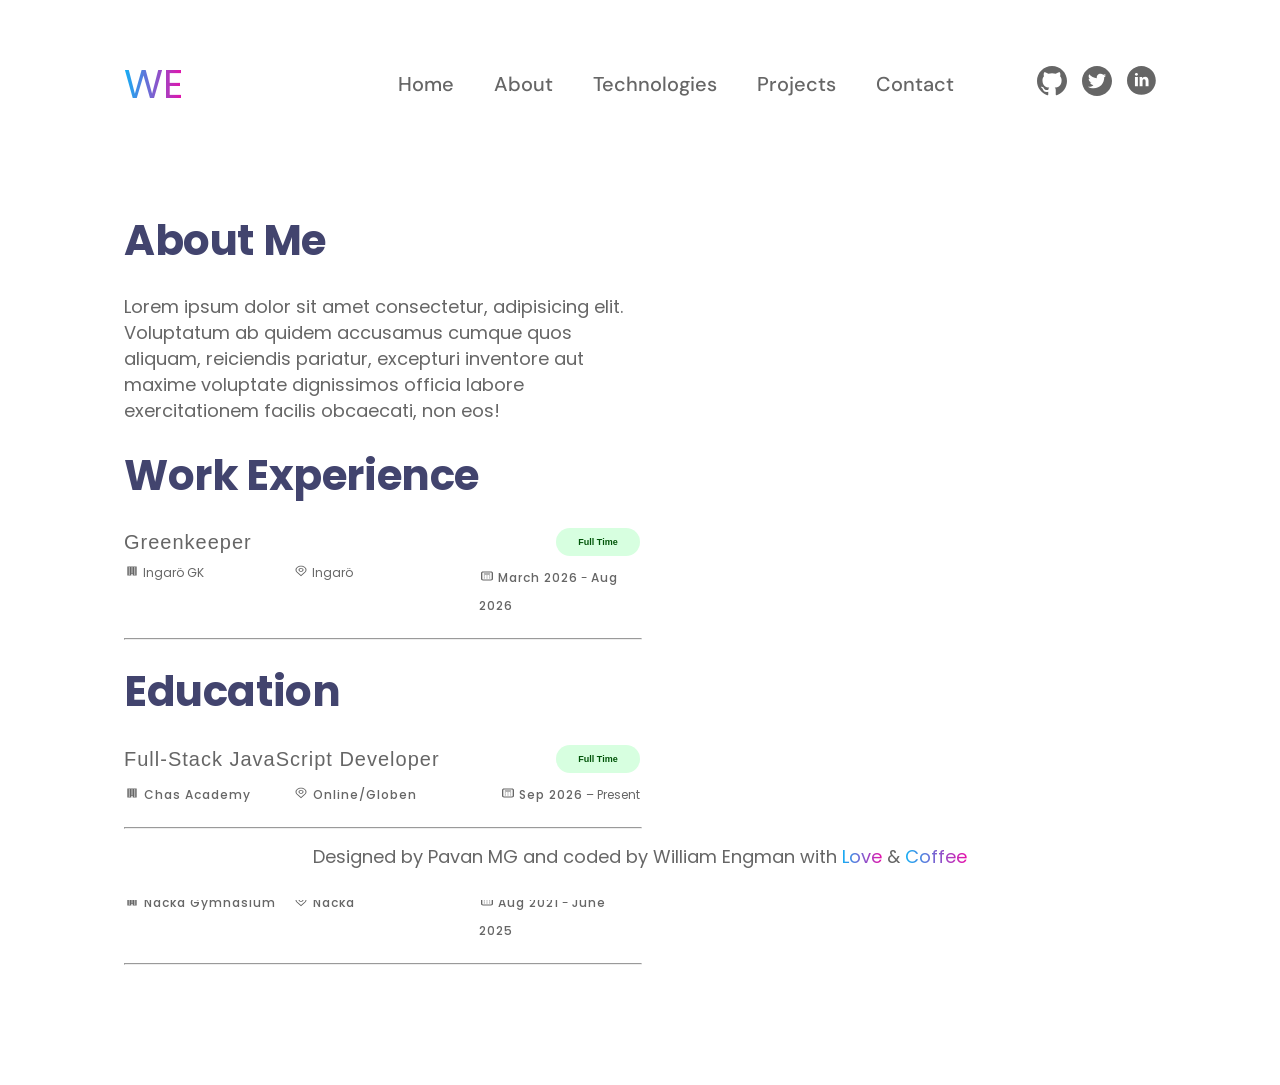
==== commit a042c622: "Refactor SVG fill colors to use currentColor for better theming support; update CSS styles for caree" ====
--- a/pages/about.html
+++ b/pages/about.html
@@ -170,7 +170,7 @@
                   >
                     <path
                       d="M3.33331 1.5V10.5H7.33331V8.75H8.66665V10.5H12.6666V1.5H3.33331ZM4.66665 2.5H5.99998V3.5H4.66665V2.5ZM7.33331 2.5H8.66665V3.5H7.33331V2.5ZM9.99998 2.5H11.3333V3.5H9.99998V2.5ZM4.66665 4.5H5.99998V5.5H4.66665V4.5ZM7.33331 4.5H8.66665V5.5H7.33331V4.5ZM9.99998 4.5H11.3333V5.5H9.99998V4.5ZM4.66665 6.5H5.99998V7.5H4.66665V6.5ZM7.33331 6.5H8.66665V7.5H7.33331V6.5ZM9.99998 6.5H11.3333V7.5H9.99998V6.5ZM4.66665 8.5H5.99998V9.5H4.66665V8.5ZM9.99998 8.5H11.3333V9.5H9.99998V8.5Z"
-                      fill="#A7A7A7"
+                      fill="currentColor"
                     />
                   </svg>
                   Ingarö GK
@@ -186,11 +186,11 @@
                   >
                     <path
                       d="M8 6.75C7.50555 6.75 7.0222 6.64003 6.61108 6.43401C6.19995 6.22798 5.87952 5.93514 5.6903 5.59253C5.50108 5.24992 5.45157 4.87292 5.54804 4.50921C5.6445 4.14549 5.8826 3.8114 6.23223 3.54918C6.58187 3.28695 7.02732 3.10838 7.51228 3.03603C7.99723 2.96368 8.4999 3.00081 8.95671 3.14273C9.41353 3.28464 9.80397 3.52496 10.0787 3.83331C10.3534 4.14165 10.5 4.50416 10.5 4.875C10.4992 5.3721 10.2356 5.84867 9.76689 6.20017C9.29822 6.55167 8.6628 6.74941 8 6.75ZM8 3.75C7.70333 3.75 7.41332 3.81598 7.16665 3.9396C6.91997 4.06321 6.72771 4.23892 6.61418 4.44448C6.50065 4.65005 6.47095 4.87625 6.52882 5.09448C6.5867 5.31271 6.72956 5.51316 6.93934 5.6705C7.14912 5.82783 7.41639 5.93498 7.70737 5.97838C7.99834 6.02179 8.29994 5.99951 8.57403 5.91437C8.84812 5.82922 9.08238 5.68502 9.24721 5.50002C9.41203 5.31501 9.5 5.09751 9.5 4.875C9.4996 4.57672 9.34144 4.29075 9.06022 4.07983C8.779 3.86892 8.3977 3.7503 8 3.75Z"
-                      fill="#A7A7A7"
+                      fill="currentColor"
                     />
                     <path
                       d="M8.00001 11.25L3.78201 7.51912C3.7234 7.4631 3.66539 7.40673 3.60801 7.35C2.8875 6.63817 2.49826 5.76871 2.50001 4.875C2.50001 3.78098 3.07947 2.73177 4.11092 1.95818C5.14237 1.1846 6.54132 0.75 8.00001 0.75C9.4587 0.75 10.8576 1.1846 11.8891 1.95818C12.9205 2.73177 13.5 3.78098 13.5 4.875C13.5018 5.7683 13.1127 6.63737 12.3925 7.34888L12.392 7.35C12.392 7.35 12.242 7.49775 12.2195 7.51763L8.00001 11.25ZM4.40601 6.89813C4.40701 6.89813 4.52301 7.01362 4.54951 7.03837L8.00001 10.0905L11.455 7.03425C11.477 7.01362 11.594 6.89738 11.5945 6.897C12.1831 6.31542 12.5012 5.60514 12.5 4.875C12.5 3.97989 12.0259 3.12145 11.182 2.48851C10.3381 1.85558 9.19348 1.5 8.00001 1.5C6.80653 1.5 5.66194 1.85558 4.81803 2.48851C3.97411 3.12145 3.50001 3.97989 3.50001 4.875C3.49896 5.60559 3.81739 6.31628 4.40651 6.89813H4.40601Z"
-                      fill="#A7A7A7"
+                      fill="currentColor"
                     />
                   </svg>
                   Ingarö
@@ -208,13 +208,13 @@
                 >
                   <path
                     d="M5.33332 6.5C5.15651 6.5 4.98694 6.44732 4.86192 6.35355C4.73689 6.25979 4.66666 6.13261 4.66666 6C4.66666 5.86739 4.73689 5.74021 4.86192 5.64645C4.98694 5.55268 5.15651 5.5 5.33332 5.5C5.51013 5.5 5.6797 5.55268 5.80473 5.64645C5.92975 5.74021 5.99999 5.86739 5.99999 6C5.99999 6.13261 5.92975 6.25979 5.80473 6.35355C5.6797 6.44732 5.51013 6.5 5.33332 6.5ZM5.33332 8.5C5.15651 8.5 4.98694 8.44732 4.86192 8.35355C4.73689 8.25979 4.66666 8.13261 4.66666 8C4.66666 7.86739 4.73689 7.74021 4.86192 7.64645C4.98694 7.55268 5.15651 7.5 5.33332 7.5C5.51013 7.5 5.6797 7.55268 5.80473 7.64645C5.92975 7.74021 5.99999 7.86739 5.99999 8C5.99999 8.13261 5.92975 8.25979 5.80473 8.35355C5.6797 8.44732 5.51013 8.5 5.33332 8.5ZM7.33332 8C7.33332 8.13261 7.40356 8.25979 7.52859 8.35355C7.65361 8.44732 7.82318 8.5 7.99999 8.5C8.1768 8.5 8.34637 8.44732 8.47139 8.35355C8.59642 8.25979 8.66666 8.13261 8.66666 8C8.66666 7.86739 8.59642 7.74021 8.47139 7.64645C8.34637 7.55268 8.1768 7.5 7.99999 7.5C7.82318 7.5 7.65361 7.55268 7.52859 7.64645C7.40356 7.74021 7.33332 7.86739 7.33332 8ZM10.6667 8.5C10.4898 8.5 10.3203 8.44732 10.1953 8.35355C10.0702 8.25979 9.99999 8.13261 9.99999 8C9.99999 7.86739 10.0702 7.74021 10.1953 7.64645C10.3203 7.55268 10.4898 7.5 10.6667 7.5C10.8435 7.5 11.013 7.55268 11.1381 7.64645C11.2631 7.74021 11.3333 7.86739 11.3333 8C11.3333 8.13261 11.2631 8.25979 11.1381 8.35355C11.013 8.44732 10.8435 8.5 10.6667 8.5ZM7.33332 6C7.33332 6.13261 7.40356 6.25979 7.52859 6.35355C7.65361 6.44732 7.82318 6.5 7.99999 6.5C8.1768 6.5 8.34637 6.44732 8.47139 6.35355C8.59642 6.25979 8.66666 6.13261 8.66666 6C8.66666 5.86739 8.59642 5.74021 8.47139 5.64645C8.34637 5.55268 8.1768 5.5 7.99999 5.5C7.82318 5.5 7.65361 5.55268 7.52859 5.64645C7.40356 5.74021 7.33332 5.86739 7.33332 6ZM10.6667 6.5C10.4898 6.5 10.3203 6.44732 10.1953 6.35355C10.0702 6.25979 9.99999 6.13261 9.99999 6C9.99999 5.86739 10.0702 5.74021 10.1953 5.64645C10.3203 5.55268 10.4898 5.5 10.6667 5.5C10.8435 5.5 11.013 5.55268 11.1381 5.64645C11.2631 5.74021 11.3333 5.86739 11.3333 6C11.3333 6.13261 11.2631 6.25979 11.1381 6.35355C11.013 6.44732 10.8435 6.5 10.6667 6.5ZM5.33332 3.5C5.15651 3.5 4.98694 3.55268 4.86192 3.64645C4.73689 3.74021 4.66666 3.86739 4.66666 4C4.66666 4.13261 4.73689 4.25979 4.86192 4.35355C4.98694 4.44732 5.15651 4.5 5.33332 4.5H10.6667C10.8435 4.5 11.013 4.44732 11.1381 4.35355C11.2631 4.25979 11.3333 4.13261 11.3333 4C11.3333 3.86739 11.2631 3.74021 11.1381 3.64645C11.013 3.55268 10.8435 3.5 10.6667 3.5H5.33332Z"
-                    fill="#A7A7A7"
+                    fill="currentColor"
                   />
                   <path
                     fill-rule="evenodd"
                     clip-rule="evenodd"
                     d="M4 1.5C3.46957 1.5 2.96086 1.65804 2.58579 1.93934C2.21071 2.22064 2 2.60218 2 3V9C2 9.39782 2.21071 9.77936 2.58579 10.0607C2.96086 10.342 3.46957 10.5 4 10.5H12C12.5304 10.5 13.0391 10.342 13.4142 10.0607C13.7893 9.77936 14 9.39782 14 9V3C14 2.60218 13.7893 2.22064 13.4142 1.93934C13.0391 1.65804 12.5304 1.5 12 1.5H4ZM12 2.5H4C3.82319 2.5 3.65362 2.55268 3.5286 2.64645C3.40357 2.74021 3.33333 2.86739 3.33333 3V9C3.33333 9.13261 3.40357 9.25979 3.5286 9.35355C3.65362 9.44732 3.82319 9.5 4 9.5H12C12.1768 9.5 12.3464 9.44732 12.4714 9.35355C12.5964 9.25979 12.6667 9.13261 12.6667 9V3C12.6667 2.86739 12.5964 2.74021 12.4714 2.64645C12.3464 2.55268 12.1768 2.5 12 2.5Z"
-                    fill="#A7A7A7"
+                    fill="currentColor"
                   />
                 </svg>
                 <time datetime="2026-03" class="career-text">March 2026</time>
@@ -246,7 +246,7 @@
                   >
                     <path
                       d="M3.33331 1.5V10.5H7.33331V8.75H8.66665V10.5H12.6666V1.5H3.33331ZM4.66665 2.5H5.99998V3.5H4.66665V2.5ZM7.33331 2.5H8.66665V3.5H7.33331V2.5ZM9.99998 2.5H11.3333V3.5H9.99998V2.5ZM4.66665 4.5H5.99998V5.5H4.66665V4.5ZM7.33331 4.5H8.66665V5.5H7.33331V4.5ZM9.99998 4.5H11.3333V5.5H9.99998V4.5ZM4.66665 6.5H5.99998V7.5H4.66665V6.5ZM7.33331 6.5H8.66665V7.5H7.33331V6.5ZM9.99998 6.5H11.3333V7.5H9.99998V6.5ZM4.66665 8.5H5.99998V9.5H4.66665V8.5ZM9.99998 8.5H11.3333V9.5H9.99998V8.5Z"
-                      fill="#A7A7A7"
+                      fill="currentColor"
                     />
                   </svg>
                   Chas Academy
@@ -262,11 +262,11 @@
                   >
                     <path
                       d="M8 6.75C7.50555 6.75 7.0222 6.64003 6.61108 6.43401C6.19995 6.22798 5.87952 5.93514 5.6903 5.59253C5.50108 5.24992 5.45157 4.87292 5.54804 4.50921C5.6445 4.14549 5.8826 3.8114 6.23223 3.54918C6.58187 3.28695 7.02732 3.10838 7.51228 3.03603C7.99723 2.96368 8.4999 3.00081 8.95671 3.14273C9.41353 3.28464 9.80397 3.52496 10.0787 3.83331C10.3534 4.14165 10.5 4.50416 10.5 4.875C10.4992 5.3721 10.2356 5.84867 9.76689 6.20017C9.29822 6.55167 8.6628 6.74941 8 6.75ZM8 3.75C7.70333 3.75 7.41332 3.81598 7.16665 3.9396C6.91997 4.06321 6.72771 4.23892 6.61418 4.44448C6.50065 4.65005 6.47095 4.87625 6.52882 5.09448C6.5867 5.31271 6.72956 5.51316 6.93934 5.6705C7.14912 5.82783 7.41639 5.93498 7.70737 5.97838C7.99834 6.02179 8.29994 5.99951 8.57403 5.91437C8.84812 5.82922 9.08238 5.68502 9.24721 5.50002C9.41203 5.31501 9.5 5.09751 9.5 4.875C9.4996 4.57672 9.34144 4.29075 9.06022 4.07983C8.779 3.86892 8.3977 3.7503 8 3.75Z"
-                      fill="#A7A7A7"
+                      fill="currentColor"
                     />
                     <path
                       d="M8.00001 11.25L3.78201 7.51912C3.7234 7.4631 3.66539 7.40673 3.60801 7.35C2.8875 6.63817 2.49826 5.76871 2.50001 4.875C2.50001 3.78098 3.07947 2.73177 4.11092 1.95818C5.14237 1.1846 6.54132 0.75 8.00001 0.75C9.4587 0.75 10.8576 1.1846 11.8891 1.95818C12.9205 2.73177 13.5 3.78098 13.5 4.875C13.5018 5.7683 13.1127 6.63737 12.3925 7.34888L12.392 7.35C12.392 7.35 12.242 7.49775 12.2195 7.51763L8.00001 11.25ZM4.40601 6.89813C4.40701 6.89813 4.52301 7.01362 4.54951 7.03837L8.00001 10.0905L11.455 7.03425C11.477 7.01362 11.594 6.89738 11.5945 6.897C12.1831 6.31542 12.5012 5.60514 12.5 4.875C12.5 3.97989 12.0259 3.12145 11.182 2.48851C10.3381 1.85558 9.19348 1.5 8.00001 1.5C6.80653 1.5 5.66194 1.85558 4.81803 2.48851C3.97411 3.12145 3.50001 3.97989 3.50001 4.875C3.49896 5.60559 3.81739 6.31628 4.40651 6.89813H4.40601Z"
-                      fill="#A7A7A7"
+                      fill="currentColor"
                     />
                   </svg>
                   Online/Globen
@@ -284,13 +284,13 @@
                 >
                   <path
                     d="M5.33332 6.5C5.15651 6.5 4.98694 6.44732 4.86192 6.35355C4.73689 6.25979 4.66666 6.13261 4.66666 6C4.66666 5.86739 4.73689 5.74021 4.86192 5.64645C4.98694 5.55268 5.15651 5.5 5.33332 5.5C5.51013 5.5 5.6797 5.55268 5.80473 5.64645C5.92975 5.74021 5.99999 5.86739 5.99999 6C5.99999 6.13261 5.92975 6.25979 5.80473 6.35355C5.6797 6.44732 5.51013 6.5 5.33332 6.5ZM5.33332 8.5C5.15651 8.5 4.98694 8.44732 4.86192 8.35355C4.73689 8.25979 4.66666 8.13261 4.66666 8C4.66666 7.86739 4.73689 7.74021 4.86192 7.64645C4.98694 7.55268 5.15651 7.5 5.33332 7.5C5.51013 7.5 5.6797 7.55268 5.80473 7.64645C5.92975 7.74021 5.99999 7.86739 5.99999 8C5.99999 8.13261 5.92975 8.25979 5.80473 8.35355C5.6797 8.44732 5.51013 8.5 5.33332 8.5ZM7.33332 8C7.33332 8.13261 7.40356 8.25979 7.52859 8.35355C7.65361 8.44732 7.82318 8.5 7.99999 8.5C8.1768 8.5 8.34637 8.44732 8.47139 8.35355C8.59642 8.25979 8.66666 8.13261 8.66666 8C8.66666 7.86739 8.59642 7.74021 8.47139 7.64645C8.34637 7.55268 8.1768 7.5 7.99999 7.5C7.82318 7.5 7.65361 7.55268 7.52859 7.64645C7.40356 7.74021 7.33332 7.86739 7.33332 8ZM10.6667 8.5C10.4898 8.5 10.3203 8.44732 10.1953 8.35355C10.0702 8.25979 9.99999 8.13261 9.99999 8C9.99999 7.86739 10.0702 7.74021 10.1953 7.64645C10.3203 7.55268 10.4898 7.5 10.6667 7.5C10.8435 7.5 11.013 7.55268 11.1381 7.64645C11.2631 7.74021 11.3333 7.86739 11.3333 8C11.3333 8.13261 11.2631 8.25979 11.1381 8.35355C11.013 8.44732 10.8435 8.5 10.6667 8.5ZM7.33332 6C7.33332 6.13261 7.40356 6.25979 7.52859 6.35355C7.65361 6.44732 7.82318 6.5 7.99999 6.5C8.1768 6.5 8.34637 6.44732 8.47139 6.35355C8.59642 6.25979 8.66666 6.13261 8.66666 6C8.66666 5.86739 8.59642 5.74021 8.47139 5.64645C8.34637 5.55268 8.1768 5.5 7.99999 5.5C7.82318 5.5 7.65361 5.55268 7.52859 5.64645C7.40356 5.74021 7.33332 5.86739 7.33332 6ZM10.6667 6.5C10.4898 6.5 10.3203 6.44732 10.1953 6.35355C10.0702 6.25979 9.99999 6.13261 9.99999 6C9.99999 5.86739 10.0702 5.74021 10.1953 5.64645C10.3203 5.55268 10.4898 5.5 10.6667 5.5C10.8435 5.5 11.013 5.55268 11.1381 5.64645C11.2631 5.74021 11.3333 5.86739 11.3333 6C11.3333 6.13261 11.2631 6.25979 11.1381 6.35355C11.013 6.44732 10.8435 6.5 10.6667 6.5ZM5.33332 3.5C5.15651 3.5 4.98694 3.55268 4.86192 3.64645C4.73689 3.74021 4.66666 3.86739 4.66666 4C4.66666 4.13261 4.73689 4.25979 4.86192 4.35355C4.98694 4.44732 5.15651 4.5 5.33332 4.5H10.6667C10.8435 4.5 11.013 4.44732 11.1381 4.35355C11.2631 4.25979 11.3333 4.13261 11.3333 4C11.3333 3.86739 11.2631 3.74021 11.1381 3.64645C11.013 3.55268 10.8435 3.5 10.6667 3.5H5.33332Z"
-                    fill="#A7A7A7"
+                    fill="currentColor"
                   />
                   <path
                     fill-rule="evenodd"
                     clip-rule="evenodd"
                     d="M4 1.5C3.46957 1.5 2.96086 1.65804 2.58579 1.93934C2.21071 2.22064 2 2.60218 2 3V9C2 9.39782 2.21071 9.77936 2.58579 10.0607C2.96086 10.342 3.46957 10.5 4 10.5H12C12.5304 10.5 13.0391 10.342 13.4142 10.0607C13.7893 9.77936 14 9.39782 14 9V3C14 2.60218 13.7893 2.22064 13.4142 1.93934C13.0391 1.65804 12.5304 1.5 12 1.5H4ZM12 2.5H4C3.82319 2.5 3.65362 2.55268 3.5286 2.64645C3.40357 2.74021 3.33333 2.86739 3.33333 3V9C3.33333 9.13261 3.40357 9.25979 3.5286 9.35355C3.65362 9.44732 3.82319 9.5 4 9.5H12C12.1768 9.5 12.3464 9.44732 12.4714 9.35355C12.5964 9.25979 12.6667 9.13261 12.6667 9V3C12.6667 2.86739 12.5964 2.74021 12.4714 2.64645C12.3464 2.55268 12.1768 2.5 12 2.5Z"
-                    fill="#A7A7A7"
+                    fill="currentColor"
                   />
                 </svg>
                 <time datetime="2026-09" class="career-text">Sep 2026</time> –
@@ -316,7 +316,7 @@
                   >
                     <path
                       d="M3.33331 1.5V10.5H7.33331V8.75H8.66665V10.5H12.6666V1.5H3.33331ZM4.66665 2.5H5.99998V3.5H4.66665V2.5ZM7.33331 2.5H8.66665V3.5H7.33331V2.5ZM9.99998 2.5H11.3333V3.5H9.99998V2.5ZM4.66665 4.5H5.99998V5.5H4.66665V4.5ZM7.33331 4.5H8.66665V5.5H7.33331V4.5ZM9.99998 4.5H11.3333V5.5H9.99998V4.5ZM4.66665 6.5H5.99998V7.5H4.66665V6.5ZM7.33331 6.5H8.66665V7.5H7.33331V6.5ZM9.99998 6.5H11.3333V7.5H9.99998V6.5ZM4.66665 8.5H5.99998V9.5H4.66665V8.5ZM9.99998 8.5H11.3333V9.5H9.99998V8.5Z"
-                      fill="#A7A7A7"
+                      fill="currentColor"
                     />
                   </svg>
                   Nacka Gymnasium
@@ -332,11 +332,11 @@
                   >
                     <path
                       d="M8 6.75C7.50555 6.75 7.0222 6.64003 6.61108 6.43401C6.19995 6.22798 5.87952 5.93514 5.6903 5.59253C5.50108 5.24992 5.45157 4.87292 5.54804 4.50921C5.6445 4.14549 5.8826 3.8114 6.23223 3.54918C6.58187 3.28695 7.02732 3.10838 7.51228 3.03603C7.99723 2.96368 8.4999 3.00081 8.95671 3.14273C9.41353 3.28464 9.80397 3.52496 10.0787 3.83331C10.3534 4.14165 10.5 4.50416 10.5 4.875C10.4992 5.3721 10.2356 5.84867 9.76689 6.20017C9.29822 6.55167 8.6628 6.74941 8 6.75ZM8 3.75C7.70333 3.75 7.41332 3.81598 7.16665 3.9396C6.91997 4.06321 6.72771 4.23892 6.61418 4.44448C6.50065 4.65005 6.47095 4.87625 6.52882 5.09448C6.5867 5.31271 6.72956 5.51316 6.93934 5.6705C7.14912 5.82783 7.41639 5.93498 7.70737 5.97838C7.99834 6.02179 8.29994 5.99951 8.57403 5.91437C8.84812 5.82922 9.08238 5.68502 9.24721 5.50002C9.41203 5.31501 9.5 5.09751 9.5 4.875C9.4996 4.57672 9.34144 4.29075 9.06022 4.07983C8.779 3.86892 8.3977 3.7503 8 3.75Z"
-                      fill="#A7A7A7"
+                      fill="currentColor"
                     />
                     <path
                       d="M8.00001 11.25L3.78201 7.51912C3.7234 7.4631 3.66539 7.40673 3.60801 7.35C2.8875 6.63817 2.49826 5.76871 2.50001 4.875C2.50001 3.78098 3.07947 2.73177 4.11092 1.95818C5.14237 1.1846 6.54132 0.75 8.00001 0.75C9.4587 0.75 10.8576 1.1846 11.8891 1.95818C12.9205 2.73177 13.5 3.78098 13.5 4.875C13.5018 5.7683 13.1127 6.63737 12.3925 7.34888L12.392 7.35C12.392 7.35 12.242 7.49775 12.2195 7.51763L8.00001 11.25ZM4.40601 6.89813C4.40701 6.89813 4.52301 7.01362 4.54951 7.03837L8.00001 10.0905L11.455 7.03425C11.477 7.01362 11.594 6.89738 11.5945 6.897C12.1831 6.31542 12.5012 5.60514 12.5 4.875C12.5 3.97989 12.0259 3.12145 11.182 2.48851C10.3381 1.85558 9.19348 1.5 8.00001 1.5C6.80653 1.5 5.66194 1.85558 4.81803 2.48851C3.97411 3.12145 3.50001 3.97989 3.50001 4.875C3.49896 5.60559 3.81739 6.31628 4.40651 6.89813H4.40601Z"
-                      fill="#A7A7A7"
+                      fill="currentColor"
                     />
                   </svg>
                   Nacka
@@ -354,13 +354,13 @@
                 >
                   <path
                     d="M5.33332 6.5C5.15651 6.5 4.98694 6.44732 4.86192 6.35355C4.73689 6.25979 4.66666 6.13261 4.66666 6C4.66666 5.86739 4.73689 5.74021 4.86192 5.64645C4.98694 5.55268 5.15651 5.5 5.33332 5.5C5.51013 5.5 5.6797 5.55268 5.80473 5.64645C5.92975 5.74021 5.99999 5.86739 5.99999 6C5.99999 6.13261 5.92975 6.25979 5.80473 6.35355C5.6797 6.44732 5.51013 6.5 5.33332 6.5ZM5.33332 8.5C5.15651 8.5 4.98694 8.44732 4.86192 8.35355C4.73689 8.25979 4.66666 8.13261 4.66666 8C4.66666 7.86739 4.73689 7.74021 4.86192 7.64645C4.98694 7.55268 5.15651 7.5 5.33332 7.5C5.51013 7.5 5.6797 7.55268 5.80473 7.64645C5.92975 7.74021 5.99999 7.86739 5.99999 8C5.99999 8.13261 5.92975 8.25979 5.80473 8.35355C5.6797 8.44732 5.51013 8.5 5.33332 8.5ZM7.33332 8C7.33332 8.13261 7.40356 8.25979 7.52859 8.35355C7.65361 8.44732 7.82318 8.5 7.99999 8.5C8.1768 8.5 8.34637 8.44732 8.47139 8.35355C8.59642 8.25979 8.66666 8.13261 8.66666 8C8.66666 7.86739 8.59642 7.74021 8.47139 7.64645C8.34637 7.55268 8.1768 7.5 7.99999 7.5C7.82318 7.5 7.65361 7.55268 7.52859 7.64645C7.40356 7.74021 7.33332 7.86739 7.33332 8ZM10.6667 8.5C10.4898 8.5 10.3203 8.44732 10.1953 8.35355C10.0702 8.25979 9.99999 8.13261 9.99999 8C9.99999 7.86739 10.0702 7.74021 10.1953 7.64645C10.3203 7.55268 10.4898 7.5 10.6667 7.5C10.8435 7.5 11.013 7.55268 11.1381 7.64645C11.2631 7.74021 11.3333 7.86739 11.3333 8C11.3333 8.13261 11.2631 8.25979 11.1381 8.35355C11.013 8.44732 10.8435 8.5 10.6667 8.5ZM7.33332 6C7.33332 6.13261 7.40356 6.25979 7.52859 6.35355C7.65361 6.44732 7.82318 6.5 7.99999 6.5C8.1768 6.5 8.34637 6.44732 8.47139 6.35355C8.59642 6.25979 8.66666 6.13261 8.66666 6C8.66666 5.86739 8.59642 5.74021 8.47139 5.64645C8.34637 5.55268 8.1768 5.5 7.99999 5.5C7.82318 5.5 7.65361 5.55268 7.52859 5.64645C7.40356 5.74021 7.33332 5.86739 7.33332 6ZM10.6667 6.5C10.4898 6.5 10.3203 6.44732 10.1953 6.35355C10.0702 6.25979 9.99999 6.13261 9.99999 6C9.99999 5.86739 10.0702 5.74021 10.1953 5.64645C10.3203 5.55268 10.4898 5.5 10.6667 5.5C10.8435 5.5 11.013 5.55268 11.1381 5.64645C11.2631 5.74021 11.3333 5.86739 11.3333 6C11.3333 6.13261 11.2631 6.25979 11.1381 6.35355C11.013 6.44732 10.8435 6.5 10.6667 6.5ZM5.33332 3.5C5.15651 3.5 4.98694 3.55268 4.86192 3.64645C4.73689 3.74021 4.66666 3.86739 4.66666 4C4.66666 4.13261 4.73689 4.25979 4.86192 4.35355C4.98694 4.44732 5.15651 4.5 5.33332 4.5H10.6667C10.8435 4.5 11.013 4.44732 11.1381 4.35355C11.2631 4.25979 11.3333 4.13261 11.3333 4C11.3333 3.86739 11.2631 3.74021 11.1381 3.64645C11.013 3.55268 10.8435 3.5 10.6667 3.5H5.33332Z"
-                    fill="#A7A7A7"
+                    fill="currentColor"
                   />
                   <path
                     fill-rule="evenodd"
                     clip-rule="evenodd"
                     d="M4 1.5C3.46957 1.5 2.96086 1.65804 2.58579 1.93934C2.21071 2.22064 2 2.60218 2 3V9C2 9.39782 2.21071 9.77936 2.58579 10.0607C2.96086 10.342 3.46957 10.5 4 10.5H12C12.5304 10.5 13.0391 10.342 13.4142 10.0607C13.7893 9.77936 14 9.39782 14 9V3C14 2.60218 13.7893 2.22064 13.4142 1.93934C13.0391 1.65804 12.5304 1.5 12 1.5H4ZM12 2.5H4C3.82319 2.5 3.65362 2.55268 3.5286 2.64645C3.40357 2.74021 3.33333 2.86739 3.33333 3V9C3.33333 9.13261 3.40357 9.25979 3.5286 9.35355C3.65362 9.44732 3.82319 9.5 4 9.5H12C12.1768 9.5 12.3464 9.44732 12.4714 9.35355C12.5964 9.25979 12.6667 9.13261 12.6667 9V3C12.6667 2.86739 12.5964 2.74021 12.4714 2.64645C12.3464 2.55268 12.1768 2.5 12 2.5Z"
-                    fill="#A7A7A7"
+                    fill="currentColor"
                   />
                 </svg>
                 <time datetime="2021-08" class="career-text">Aug 2021</time>
--- a/styles/base.css
+++ b/styles/base.css
@@ -15,6 +15,7 @@
   --color-text: #666666;
   --color-heading-dark-mode: #cccccc;
   --color-h2-projects: #000000;
+  --color-link: #000000;
 
   --color-button-text: #005408;
   --color-button-success: #d7ffe0;
@@ -31,11 +32,11 @@
 
   /* Gradients */
   --gradient-heading: linear-gradient(90deg, #13b0f5 0%, #e70faa 100%);
-
   --gradient-360: linear-gradient(360deg, #13b0f5 0%, #e70faa 100%);
 
   /* Typography */
-  --nav-fontsize: 40px;
+  --nav-fontsize-mobile: 30px;
+  --nav-fontsize-desktop: 40px;
 }
 
 /* Dark Mode */
@@ -48,6 +49,7 @@
     --color-text-muted: #a7a7a7;
     --color-card: #363636;
     --color-h2-projects: var(--color-text);
+    --color-link: var(--color-text);
 
     --project-card-background: #363636;
     --project-card-shadow: none;
@@ -56,6 +58,10 @@
   /* Makes dark icons lighter (black icons become white icons) */
   .icon-invert {
     filter: invert(1);
+  }
+
+  .socials svg path {
+    fill: var(--color-text);
   }
 }
 
@@ -68,8 +74,8 @@
   font-family: "Poppins", sans-serif;
 }
 
-a {
-  color: var(--color-text);
+nav a {
+  color: var(--color-link);
   text-decoration: none;
 }
 
@@ -83,7 +89,7 @@
 
 h1,
 h2 {
-  font-size: 21px;
+  font-size: 25px;
   line-height: 1.3;
 }
 
@@ -127,7 +133,9 @@
 
   p {
     padding: 0px;
-    font-size: 13px;
+    font-size: 14px;
+    font-weight: 400;
+    line-height: 26px;
   }
 
   span {
@@ -142,8 +150,9 @@
 
 .logo {
   grid-column: 1;
+  grid-row: 1;
   text-decoration: none;
-  font-size: var(--nav-fontsize);
+  font-size: var(--nav-fontsize-mobile);
 
   background: var(--gradient-heading);
   background-clip: text;
@@ -158,15 +167,18 @@
 }
 
 .mobile-menu {
-  grid-column: 2;
-  width: 100%;
+  grid-column: 1 / -1;
+  grid-row: 1;
 }
 
 summary {
   list-style: none;
-  font-size: var(--nav-fontsize);
+  font-size: var(--nav-fontsize-mobile);
   text-align: right;
   cursor: pointer;
+
+  width: fit-content;
+  margin-left: auto;
 
   user-select: none;
   -webkit-user-select: none;
@@ -189,13 +201,14 @@
   font-weight: 500;
   font-size: 20px;
   line-height: 26px;
+  gap: 5px;
 }
 
 .socials {
   display: flex;
   margin-top: 15px;
   justify-content: center;
-  gap: 85px;
+  gap: 100px;
 
   img {
     width: 30px;
@@ -247,15 +260,33 @@
     padding: var(--desktop-page-padding);
   }
 
+  nav a {
+    color: var(--color-text);
+  }
+
   footer {
     padding-bottom: 30px;
+
+    p {
+      font-size: 18px;
+    }
   }
 
   .title-h1 {
     padding-top: var(--desktop-padding-nav-to-title);
   }
 
+  .logo {
+    grid-column: 1;
+    grid-row: 1;
+    font-size: var(--nav-fontsize-desktop);
+  }
+
   .hero-title {
     font-size: 58px;
   }
-}
+
+  .socials svg path {
+    fill: var(--color-text);
+  }
+}
--- a/styles/about.css
+++ b/styles/about.css
@@ -39,6 +39,10 @@
   gap: 24px;
 }
 
+.career h3 {
+  font-weight: 600;
+}
+
 .career-type {
   justify-self: end;
   align-self: center;
@@ -55,8 +59,6 @@
 .career-text {
   font-weight: 500;
   font-size: 12px;
-  line-height: 28px;
-  letter-spacing: 1px;
 }
 
 .career hr {
@@ -82,6 +84,7 @@
 
   .career h3 {
     grid-column: 1 / 3;
+    font-weight: 300;
   }
 
   .career-info {
@@ -90,6 +93,11 @@
     grid-template-columns: 1fr 1fr;
   }
 
+  .career-text {
+    letter-spacing: 1px;
+    line-height: 28px;
+  }
+
   .career-date {
     grid-column: 3;
     justify-self: end;
